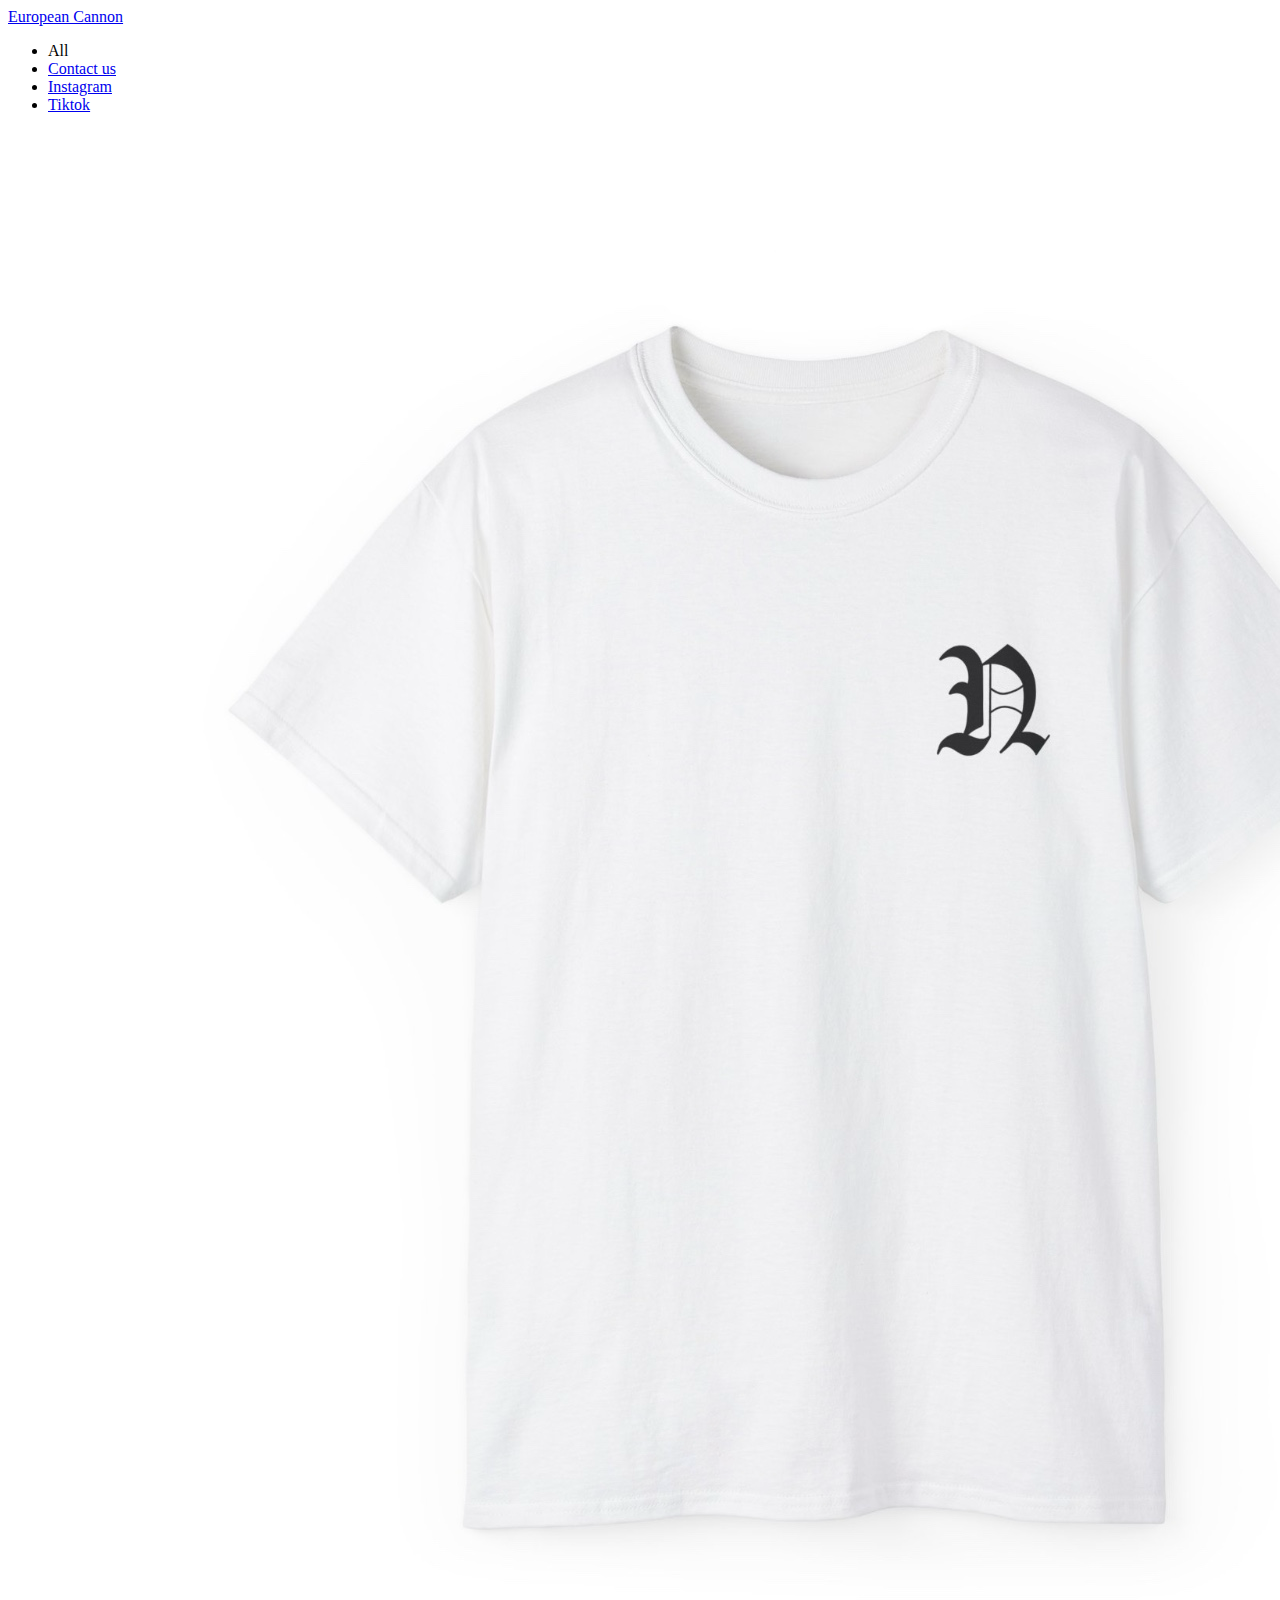
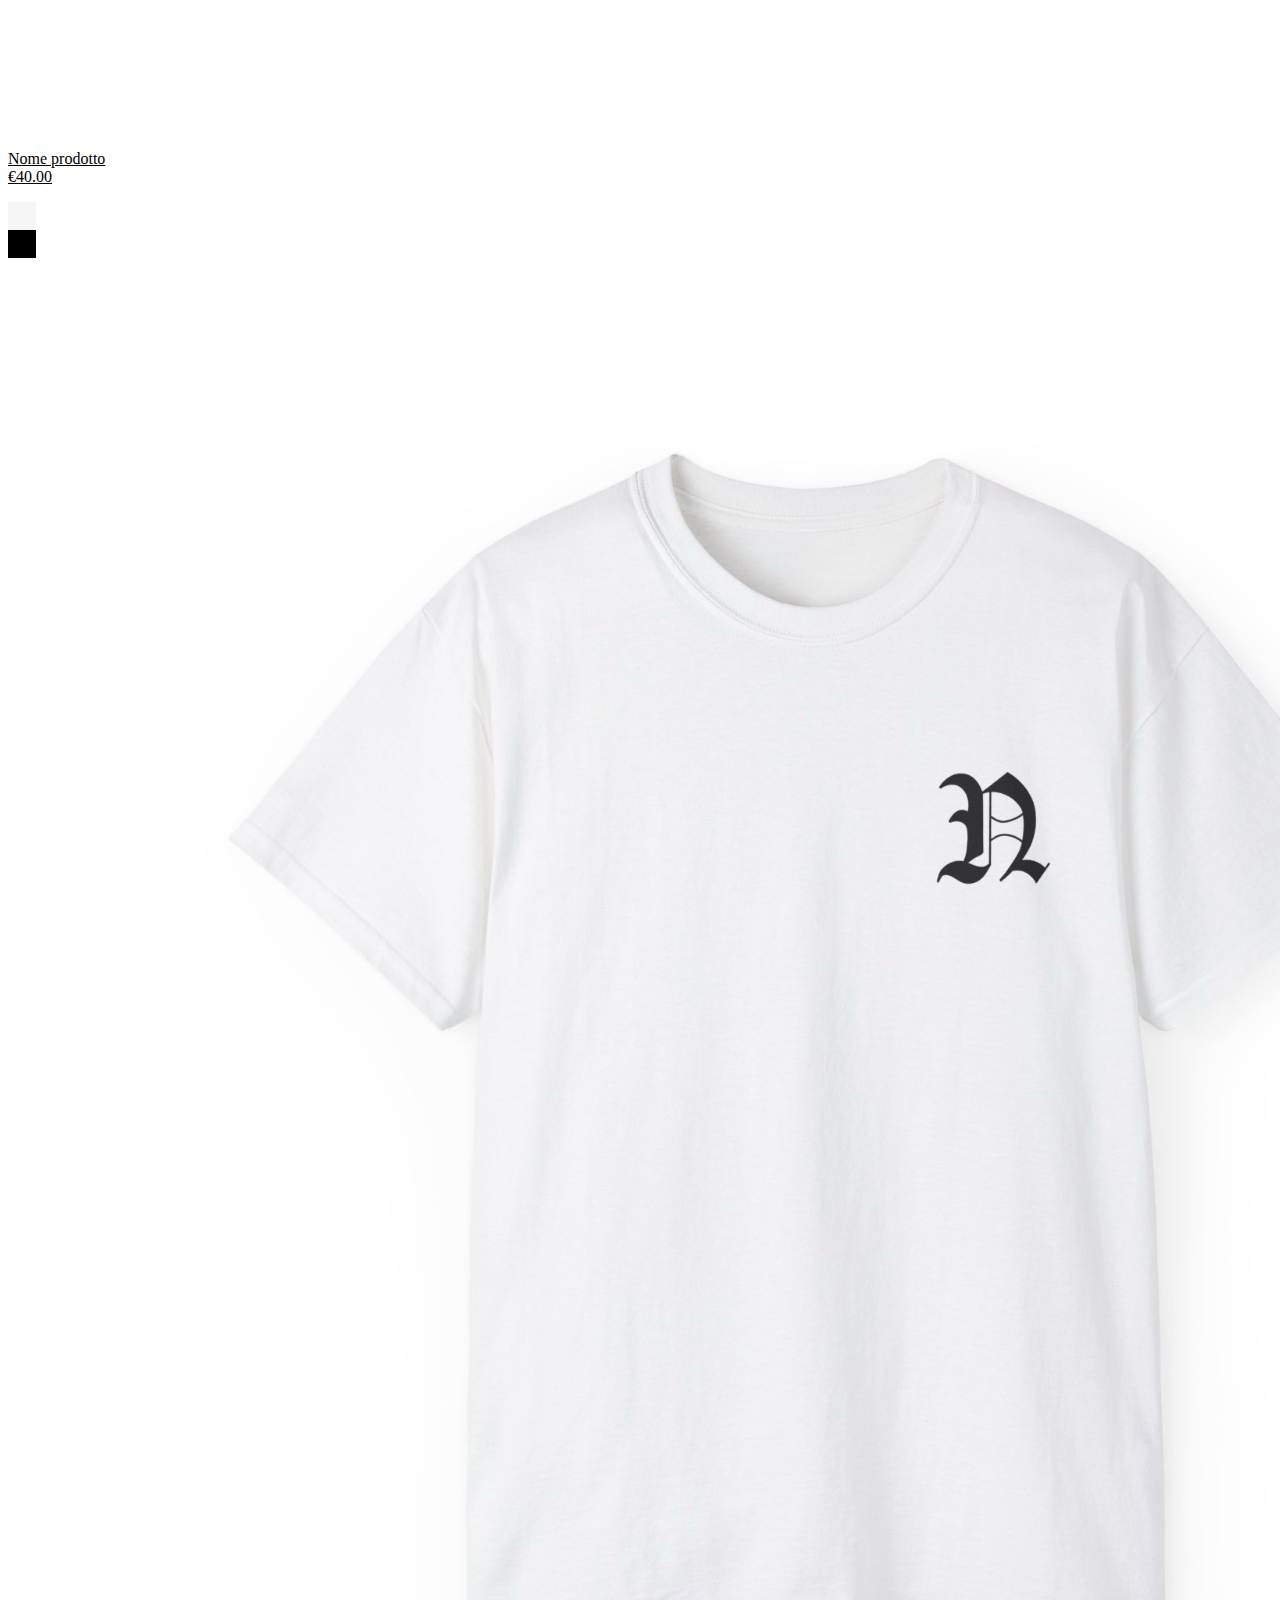
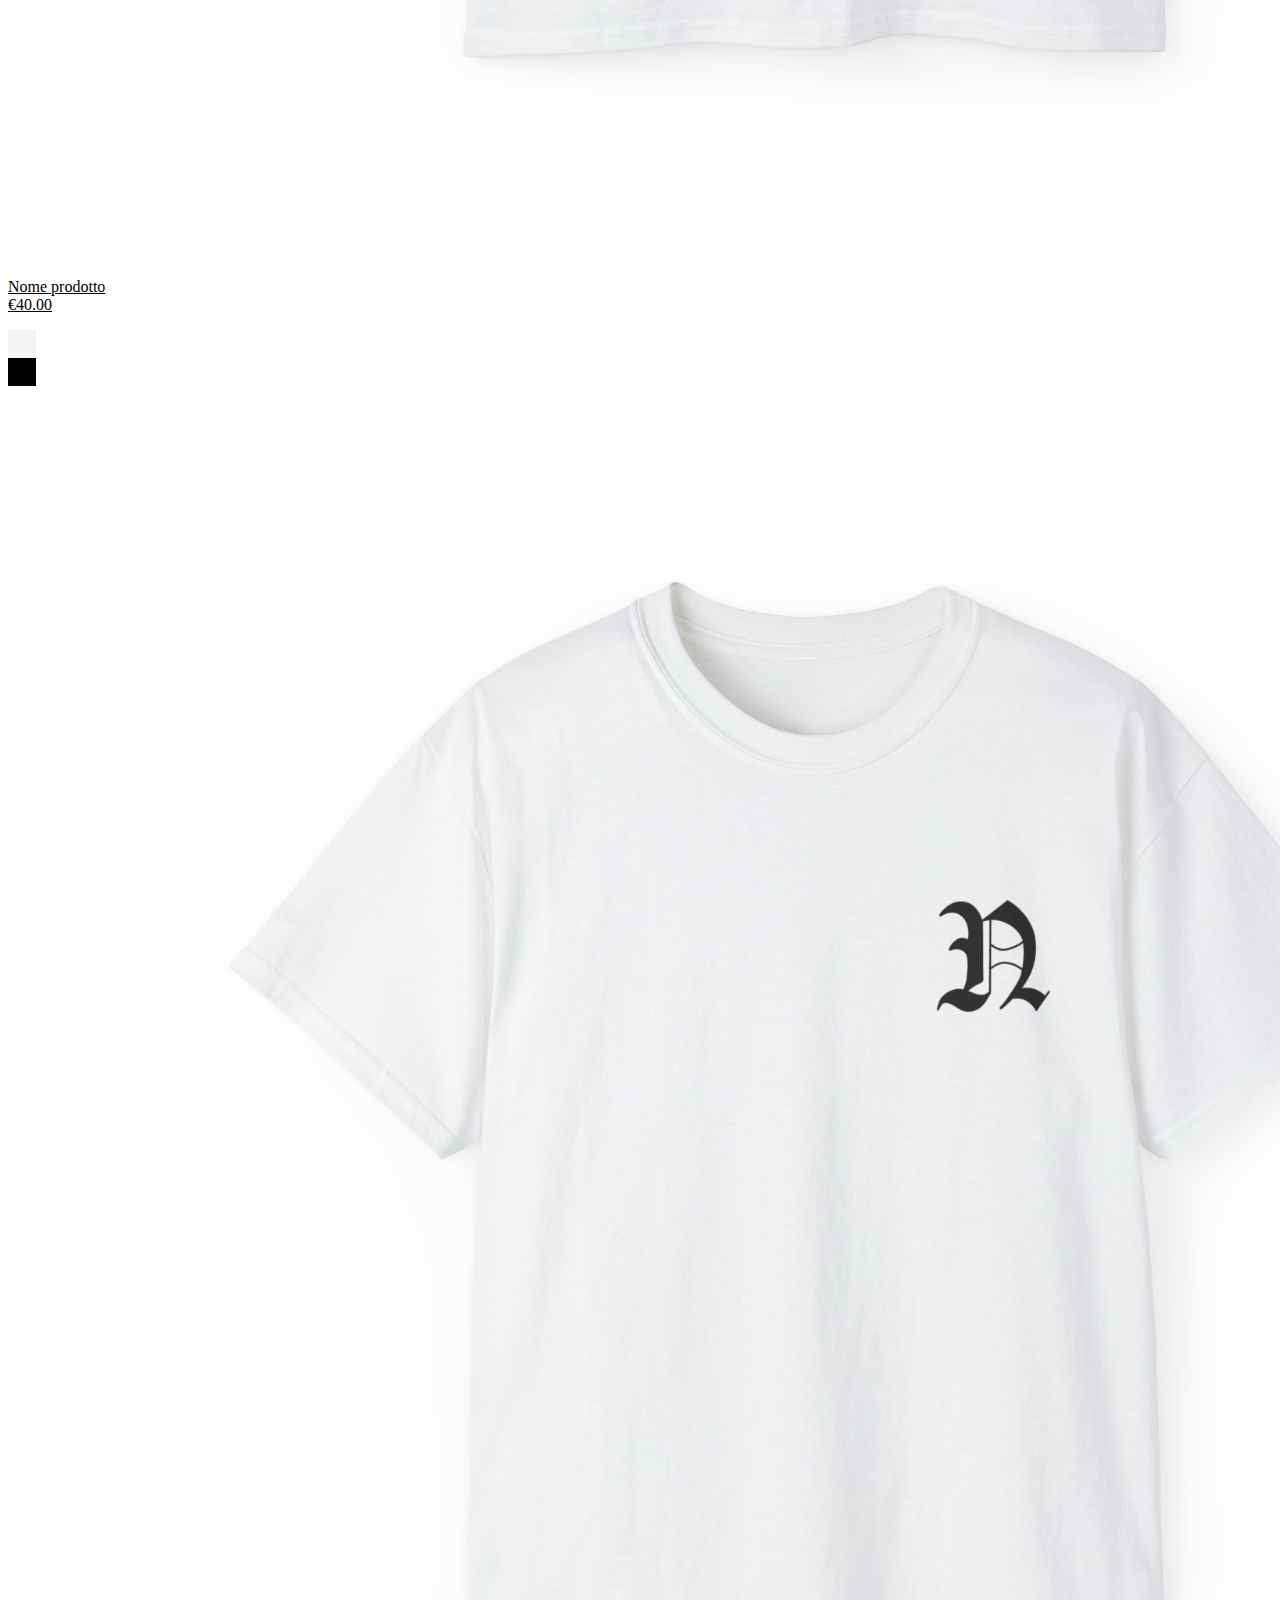
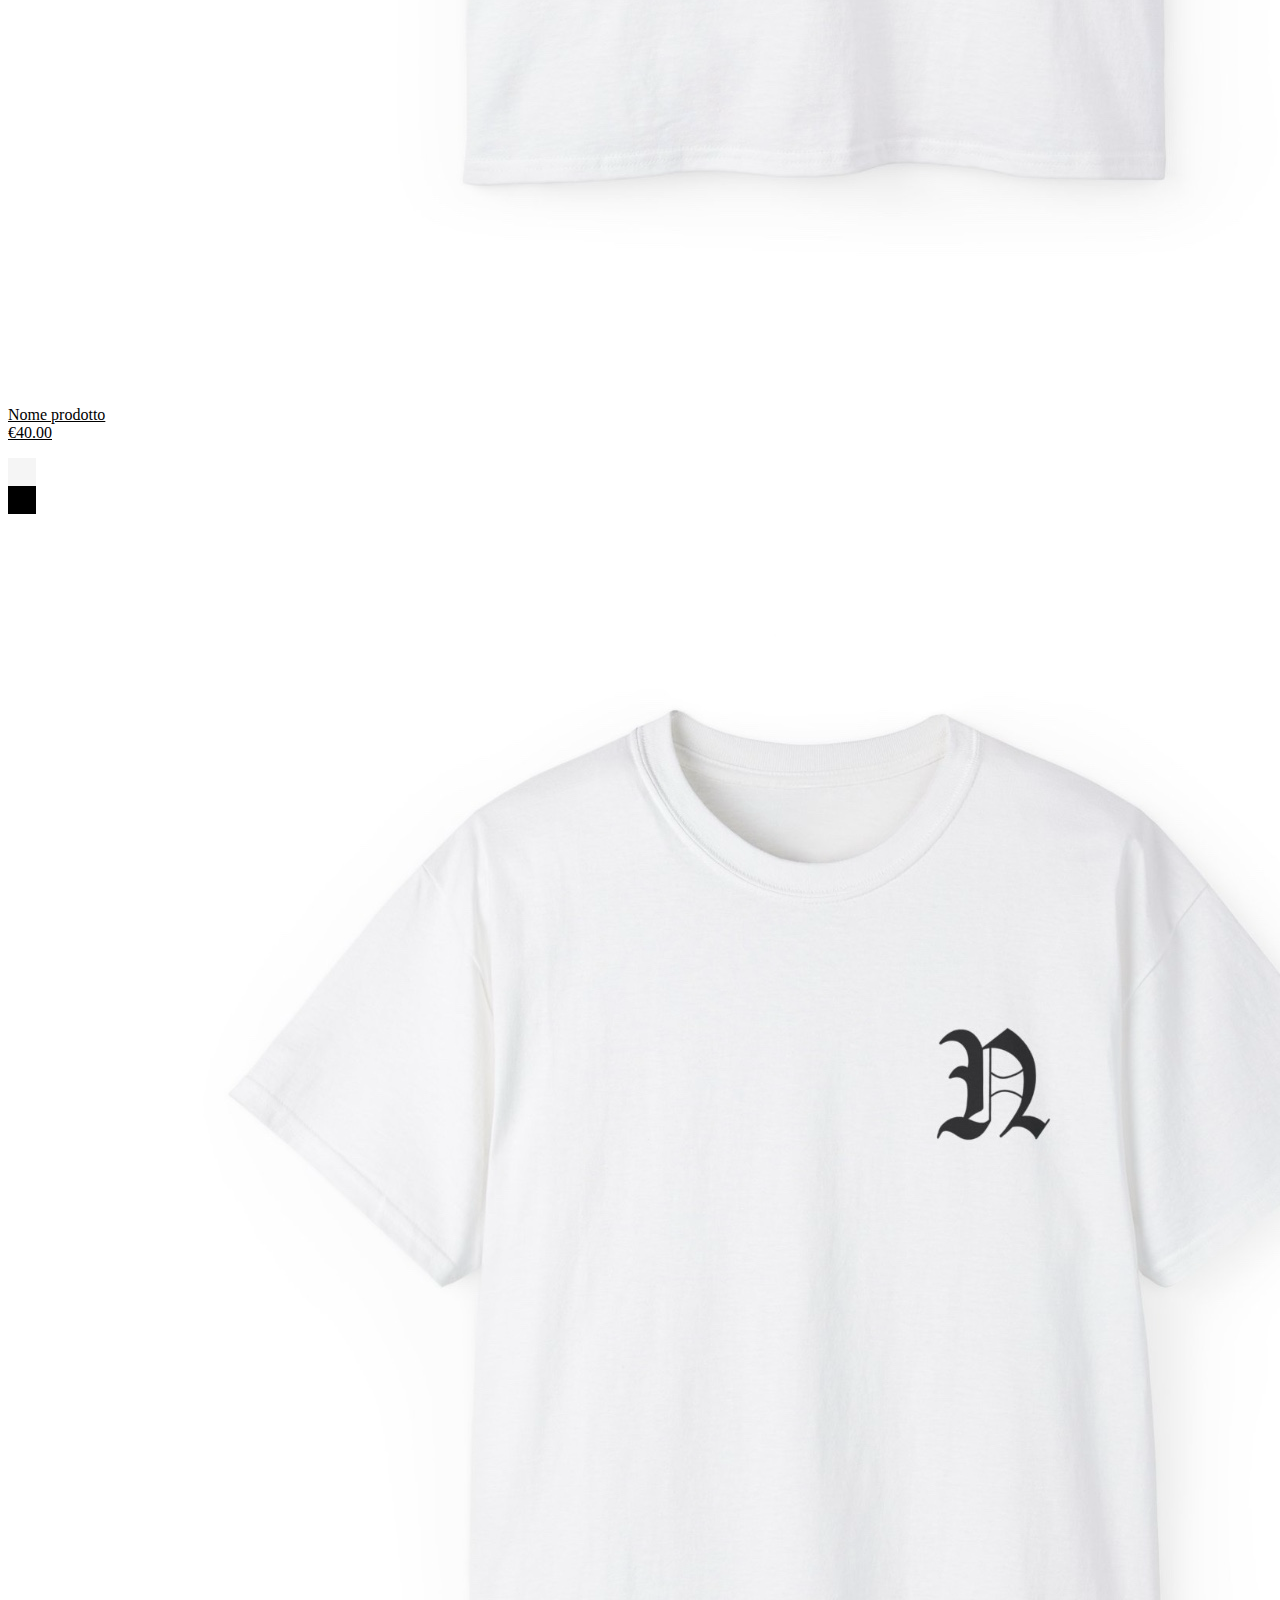
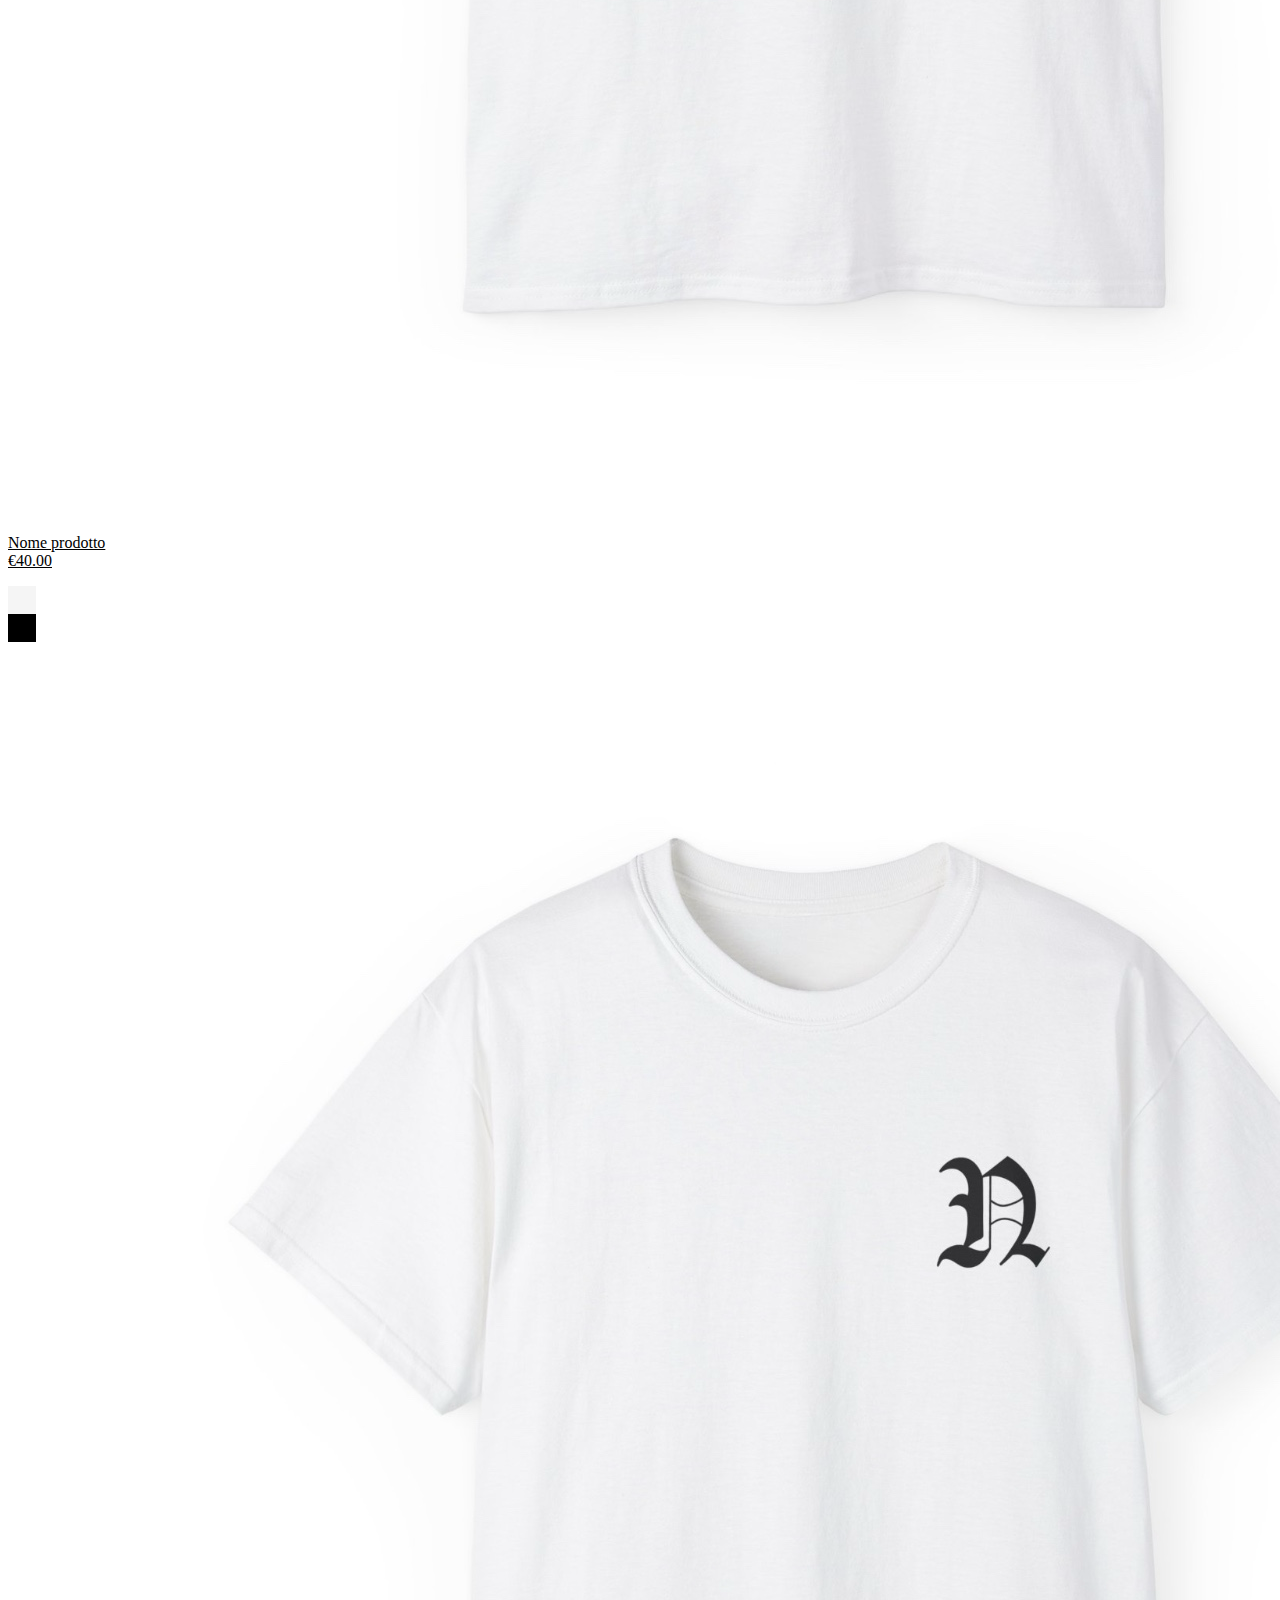
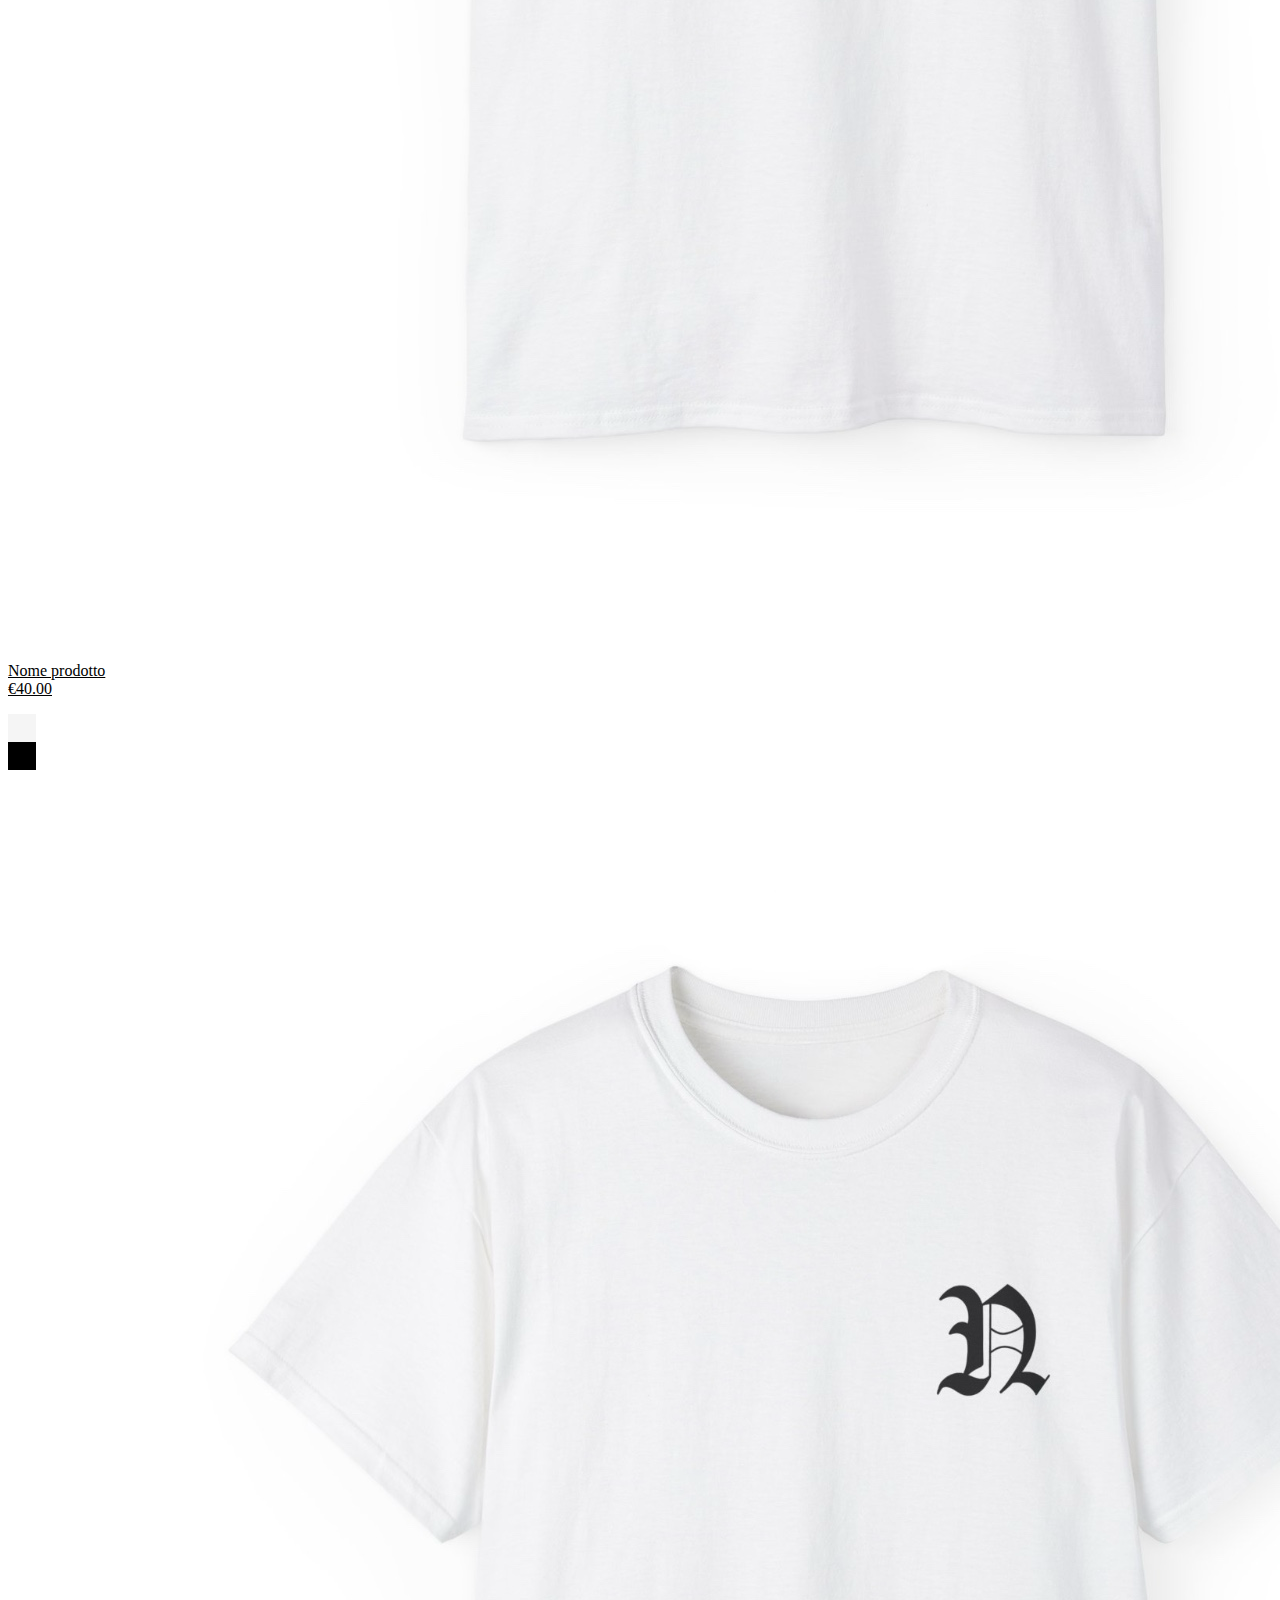
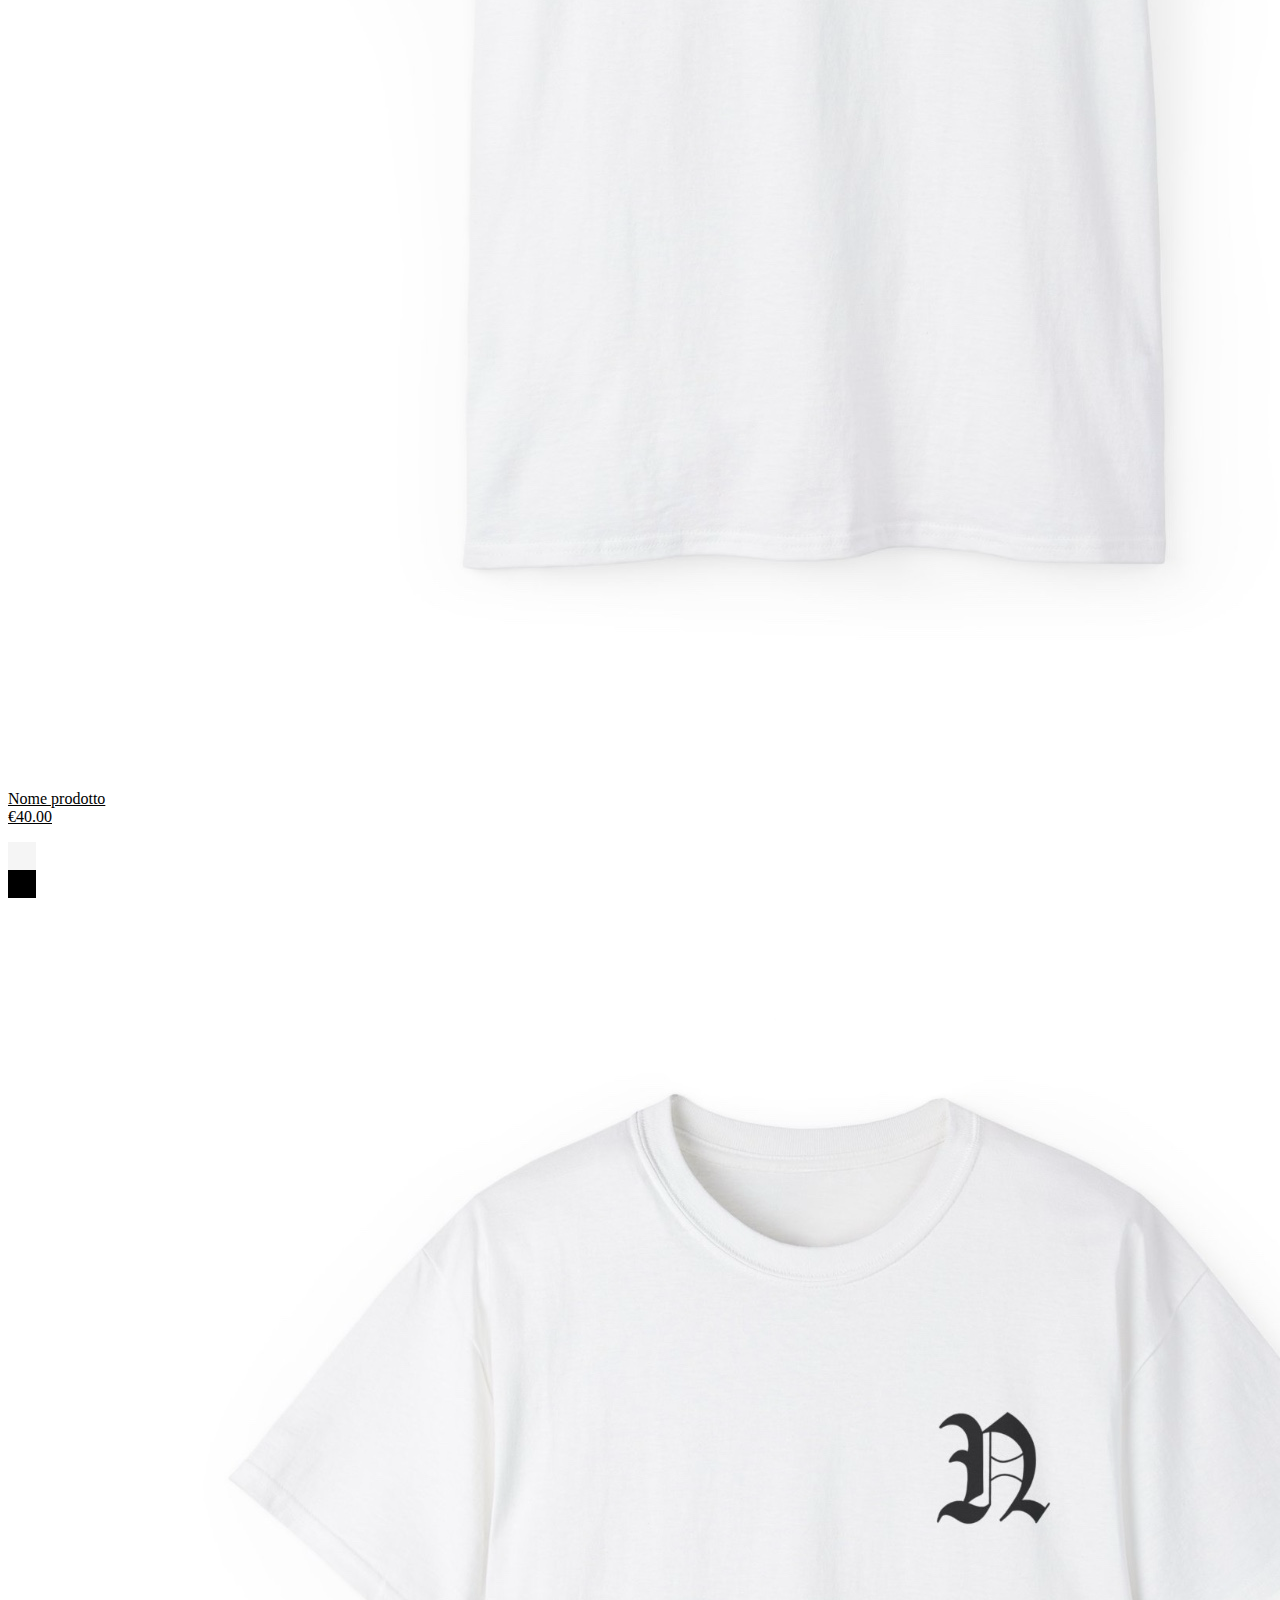
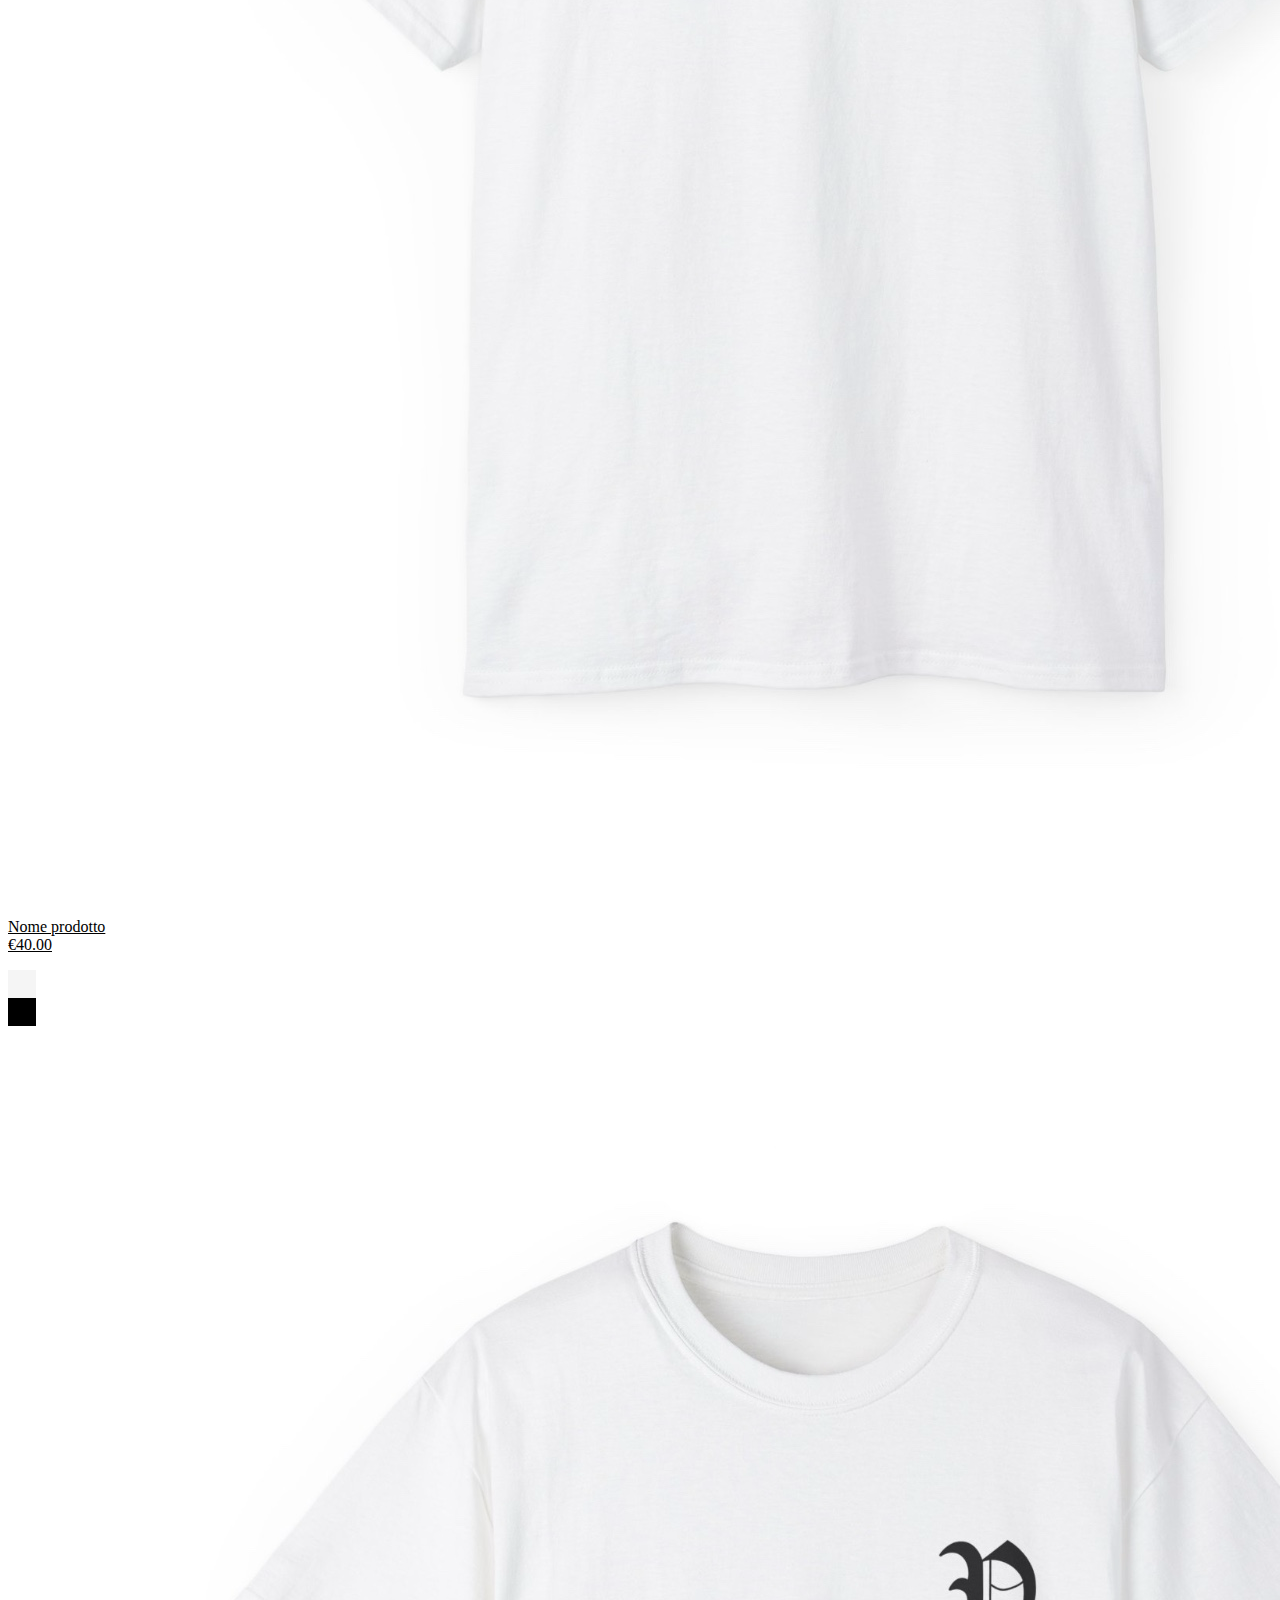
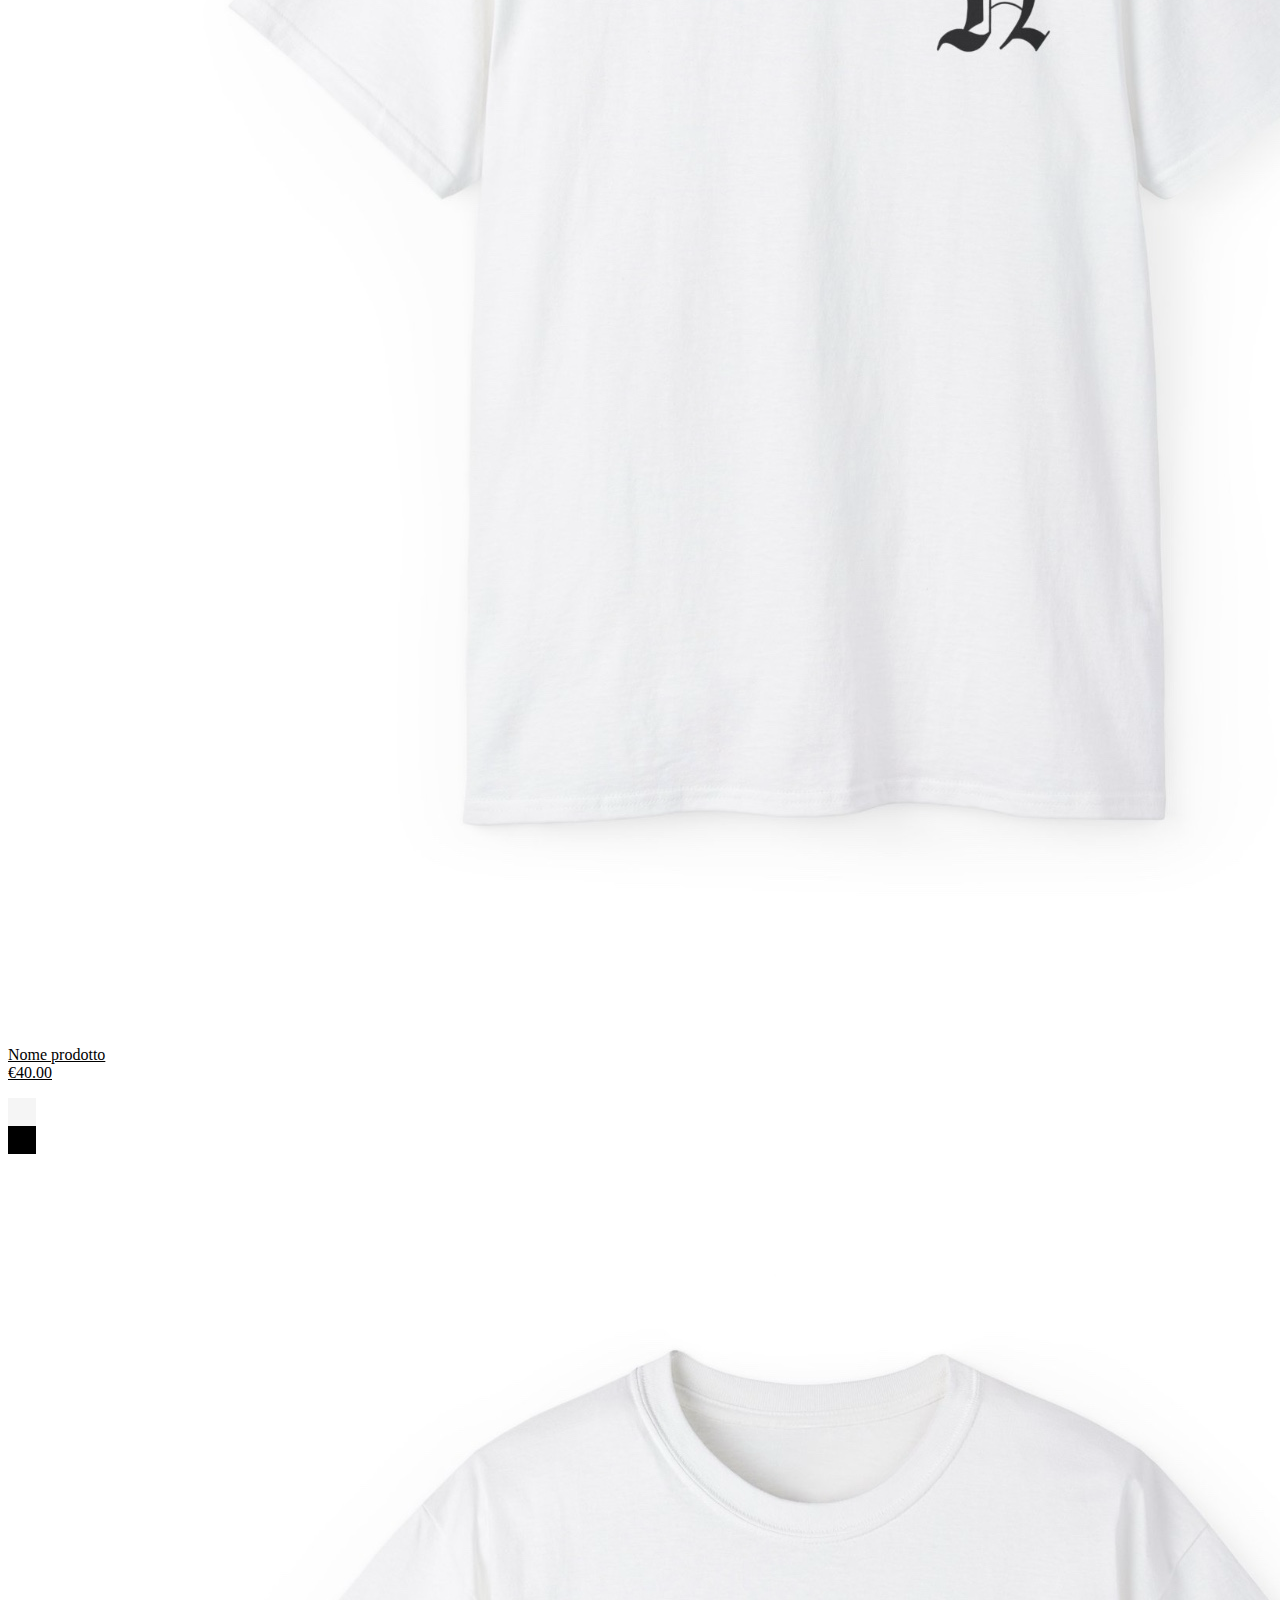
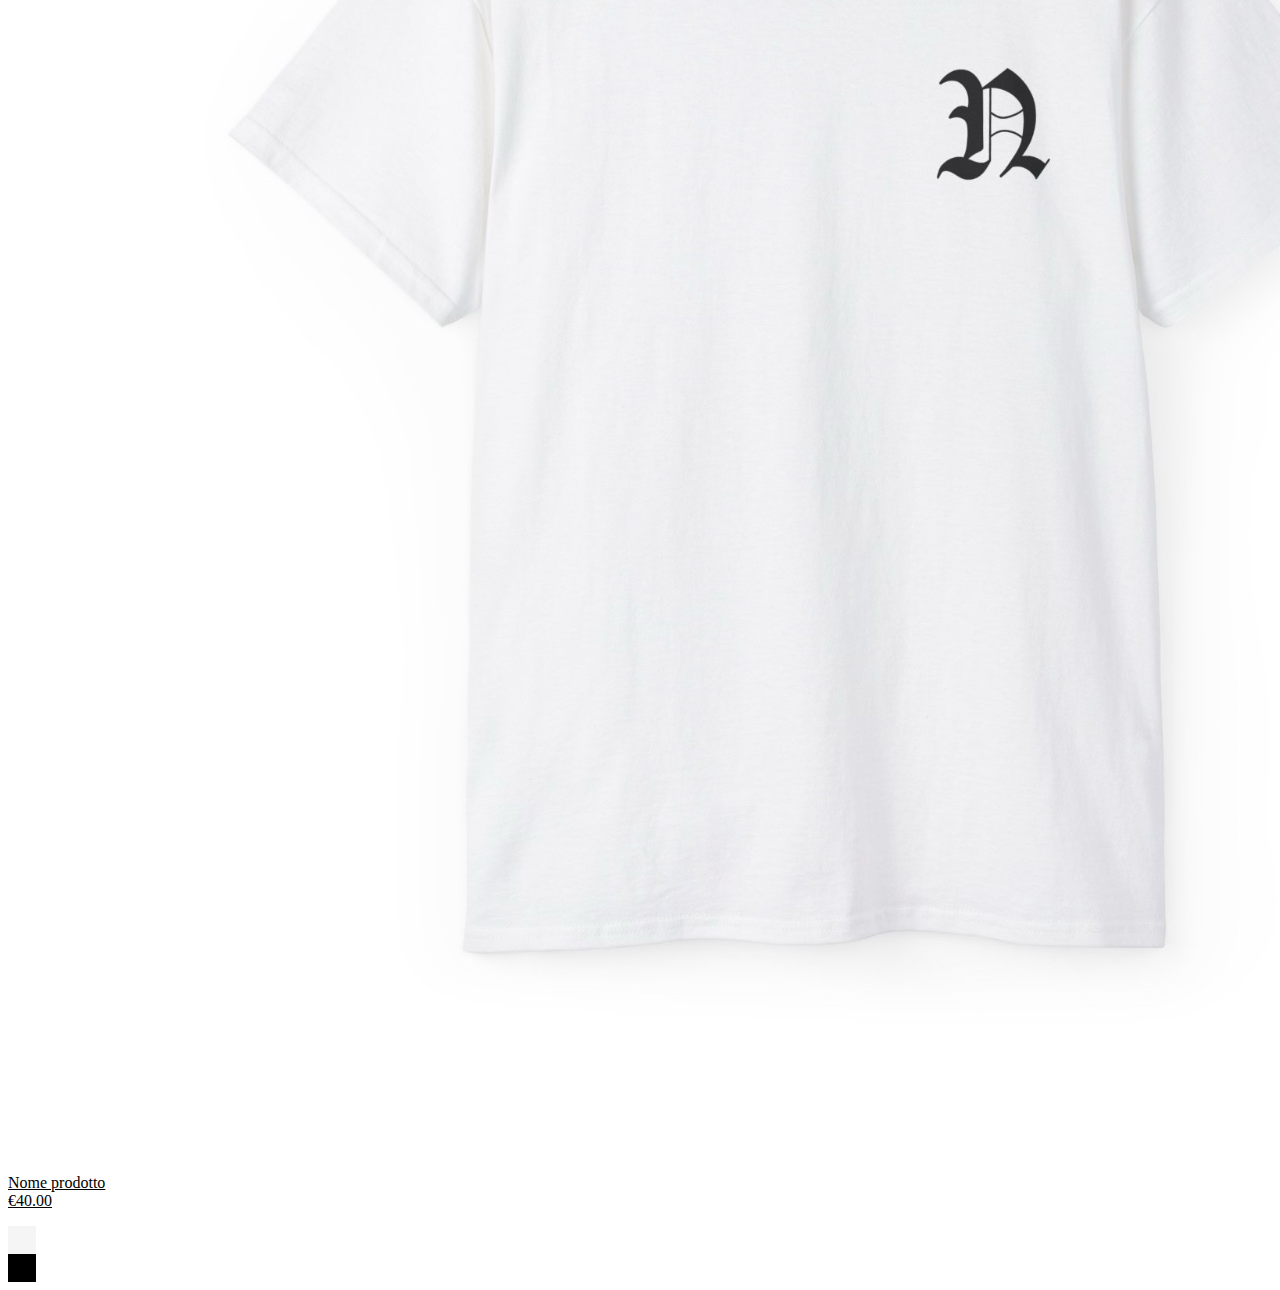
==== index.html @ b62259ff "demo" ====
<!DOCTYPE html>
<html lang="en">
<head>
    <meta charset="UTF-8">
    <meta name="viewport" content="width=device-width, initial-scale=1">
    <title>European Cannon</title>
    <link href="https://cdn.jsdelivr.net/npm/bootstrap@5.3.2/dist/css/bootstrap.min.css" rel="stylesheet"
          integrity="sha384-T3c6CoIi6uLrA9TneNEoa7RxnatzjcDSCmG1MXxSR1GAsXEV/Dwwykc2MPK8M2HN" crossorigin="anonymous">
    <link rel="icon" href="logo.jpg" type="text/xml">
    <style>
        .product {
            width: 352px;
            height: 477px;
        }

        .c-white {
            width: 28px;
            height: 28px;
            background-color: whitesmoke;
        }

        .c-black {
            width: 28px;
            height: 28px;
            background-color: black;
        }
    </style>
</head>
<body class="gradient-background">
<section id="header" class="mt-2">
    <header class="container d-flex flex-wrap justify-content-center py-3 mb-4 border-bottom">
        <a href="./index.html" class="d-flex align-items-center mb-3 mb-md-0 me-md-auto link-body-emphasis text-decoration-none">
            <span class="fs-4">European Cannon</span>
        </a>
        <ul class="nav nav-underline">
            <li class="nav-item">
                <a class="nav-link" aria-current="page">All</a>
            </li>
            <li class="nav-item">
                <a class="nav-link" href="mailto:eur.cannon.store@gmail.com">Contact us</a>
            </li>
            <li class="nav-item">
                <a class="nav-link" href="https://www.instagram.com/european_cannon_/">Instagram</a>
            </li>
            <li class="nav-item">
                <a class="nav-link" href="https://www.tiktok.com/@european.cannon?_t=8kl8F8jNY37&_r=1">Tiktok</a>
            </li>
        </ul>
    </header>

    <section id="shop" class="container">
        <!-- each img 352 x 527 -->
        <div class="row row-cols-1 row-cols-md-3 g-4">
            <div class="col">
                <a class="product text-decoration-none" style="color: black" href="https://www.instagram.com">
                    <div class="container">
                        <img class="bd-placeholder-img bd-placeholder-img-lg featurette-image img-fluid mx-auto" src="img.png" alt="Image Not Available">
                        <p class="lead">Nome prodotto<br>€40.00</p>
                        <div class="row container">
                            <div class="c-white me-1"></div>
                            <div class="c-black"></div>
                        </div>
                    </div>
                </a>
            </div>
            <div class="col">
                <a class="product text-decoration-none" style="color: black" href="https://www.instagram.com">
                    <div class="container">
                        <img class="bd-placeholder-img bd-placeholder-img-lg featurette-image img-fluid mx-auto" src="img.png" alt="Image Not Available">
                        <p class="lead">Nome prodotto<br>€40.00</p>
                        <div class="row container">
                            <div class="c-white me-1"></div>
                            <div class="c-black"></div>
                        </div>
                    </div>
                </a>
            </div>
            <div class="col">
                <a class="product text-decoration-none" style="color: black" href="https://www.instagram.com">
                    <div class="container">
                        <img class="bd-placeholder-img bd-placeholder-img-lg featurette-image img-fluid mx-auto" src="img.png" alt="Image Not Available">
                        <p class="lead">Nome prodotto<br>€40.00</p>
                        <div class="row container">
                            <div class="c-white me-1"></div>
                            <div class="c-black"></div>
                        </div>
                    </div>
                </a>
            </div>
            <div class="col">
                <a class="product text-decoration-none" style="color: black" href="https://www.instagram.com">
                    <div class="container">
                        <img class="bd-placeholder-img bd-placeholder-img-lg featurette-image img-fluid mx-auto" src="img.png" alt="Image Not Available">
                        <p class="lead">Nome prodotto<br>€40.00</p>
                        <div class="row container">
                            <div class="c-white me-1"></div>
                            <div class="c-black"></div>
                        </div>
                    </div>
                </a>
            </div>
            <div class="col">
                <a class="product text-decoration-none" style="color: black" href="https://www.instagram.com">
                    <div class="container">
                        <img class="bd-placeholder-img bd-placeholder-img-lg featurette-image img-fluid mx-auto" src="img.png" alt="Image Not Available">
                        <p class="lead">Nome prodotto<br>€40.00</p>
                        <div class="row container">
                            <div class="c-white me-1"></div>
                            <div class="c-black"></div>
                        </div>
                    </div>
                </a>
            </div>
            <div class="col">
                <a class="product text-decoration-none" style="color: black" href="https://www.instagram.com">
                    <div class="container">
                        <img class="bd-placeholder-img bd-placeholder-img-lg featurette-image img-fluid mx-auto" src="img.png" alt="Image Not Available">
                        <p class="lead">Nome prodotto<br>€40.00</p>
                        <div class="row container">
                            <div class="c-white me-1"></div>
                            <div class="c-black"></div>
                        </div>
                    </div>
                </a>
            </div>
            <div class="col">
                <a class="product text-decoration-none" style="color: black" href="https://www.instagram.com">
                    <div class="container">
                        <img class="bd-placeholder-img bd-placeholder-img-lg featurette-image img-fluid mx-auto" src="img.png" alt="Image Not Available">
                        <p class="lead">Nome prodotto<br>€40.00</p>
                        <div class="row container">
                            <div class="c-white me-1"></div>
                            <div class="c-black"></div>
                        </div>
                    </div>
                </a>
            </div>
            <div class="col">
                <a class="product text-decoration-none" style="color: black" href="https://www.instagram.com">
                    <div class="container">
                        <img class="bd-placeholder-img bd-placeholder-img-lg featurette-image img-fluid mx-auto" src="img.png" alt="Image Not Available">
                        <p class="lead">Nome prodotto<br>€40.00</p>
                        <div class="row container">
                            <div class="c-white me-1"></div>
                            <div class="c-black"></div>
                        </div>
                    </div>
                </a>
            </div>
            <div class="col">
                <a class="product text-decoration-none" style="color: black" href="https://www.instagram.com">
                    <div class="container">
                        <img class="bd-placeholder-img bd-placeholder-img-lg featurette-image img-fluid mx-auto" src="img.png" alt="Image Not Available">
                        <p class="lead">Nome prodotto<br>€40.00</p>
                        <div class="row container">
                            <div class="c-white me-1"></div>
                            <div class="c-black"></div>
                        </div>
                    </div>
                </a>
            </div>
        </div>
    </section>
</section>
<script src="https://cdn.jsdelivr.net/npm/bootstrap@5.3.2/dist/js/bootstrap.bundle.min.js"
        integrity="sha384-C6RzsynM9kWDrMNeT87bh95OGNyZPhcTNXj1NW7RuBCsyN/o0jlpcV8Qyq46cDfL"
        crossorigin="anonymous"></script>
</body>
</html>
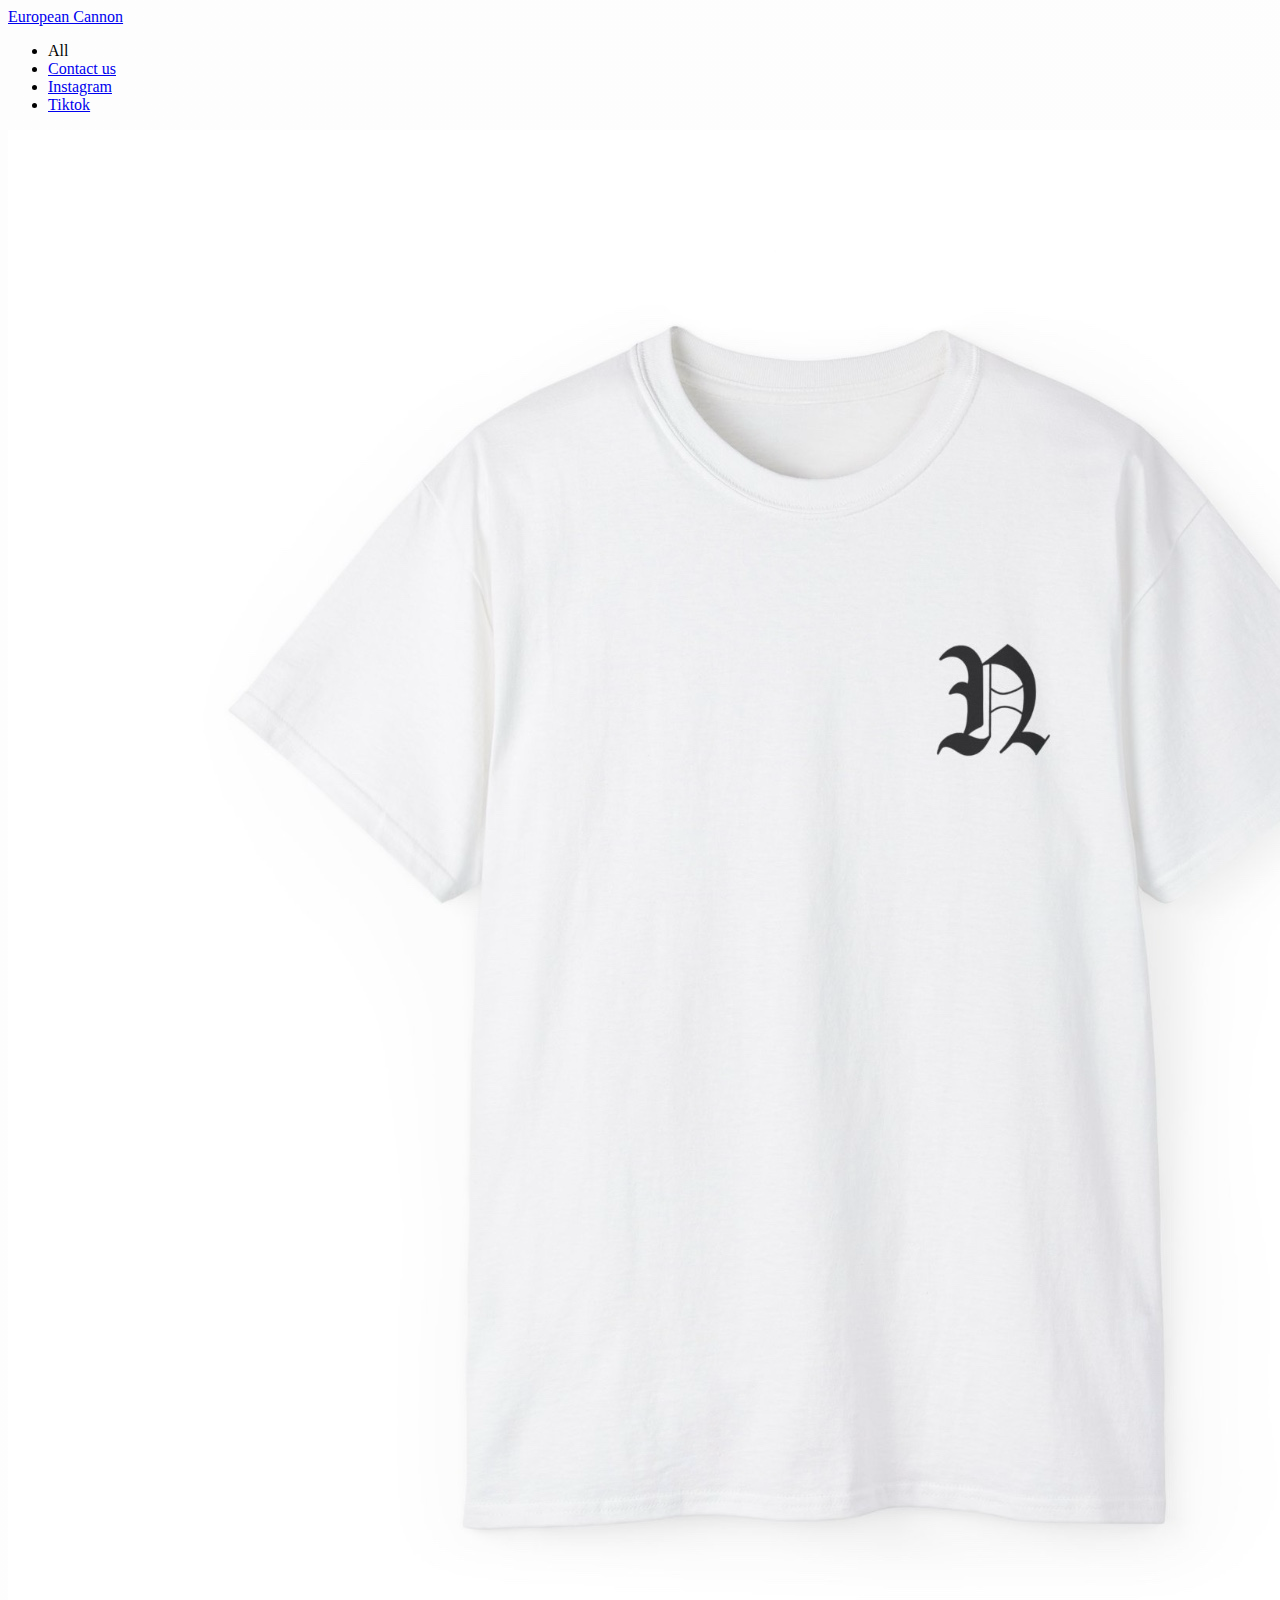
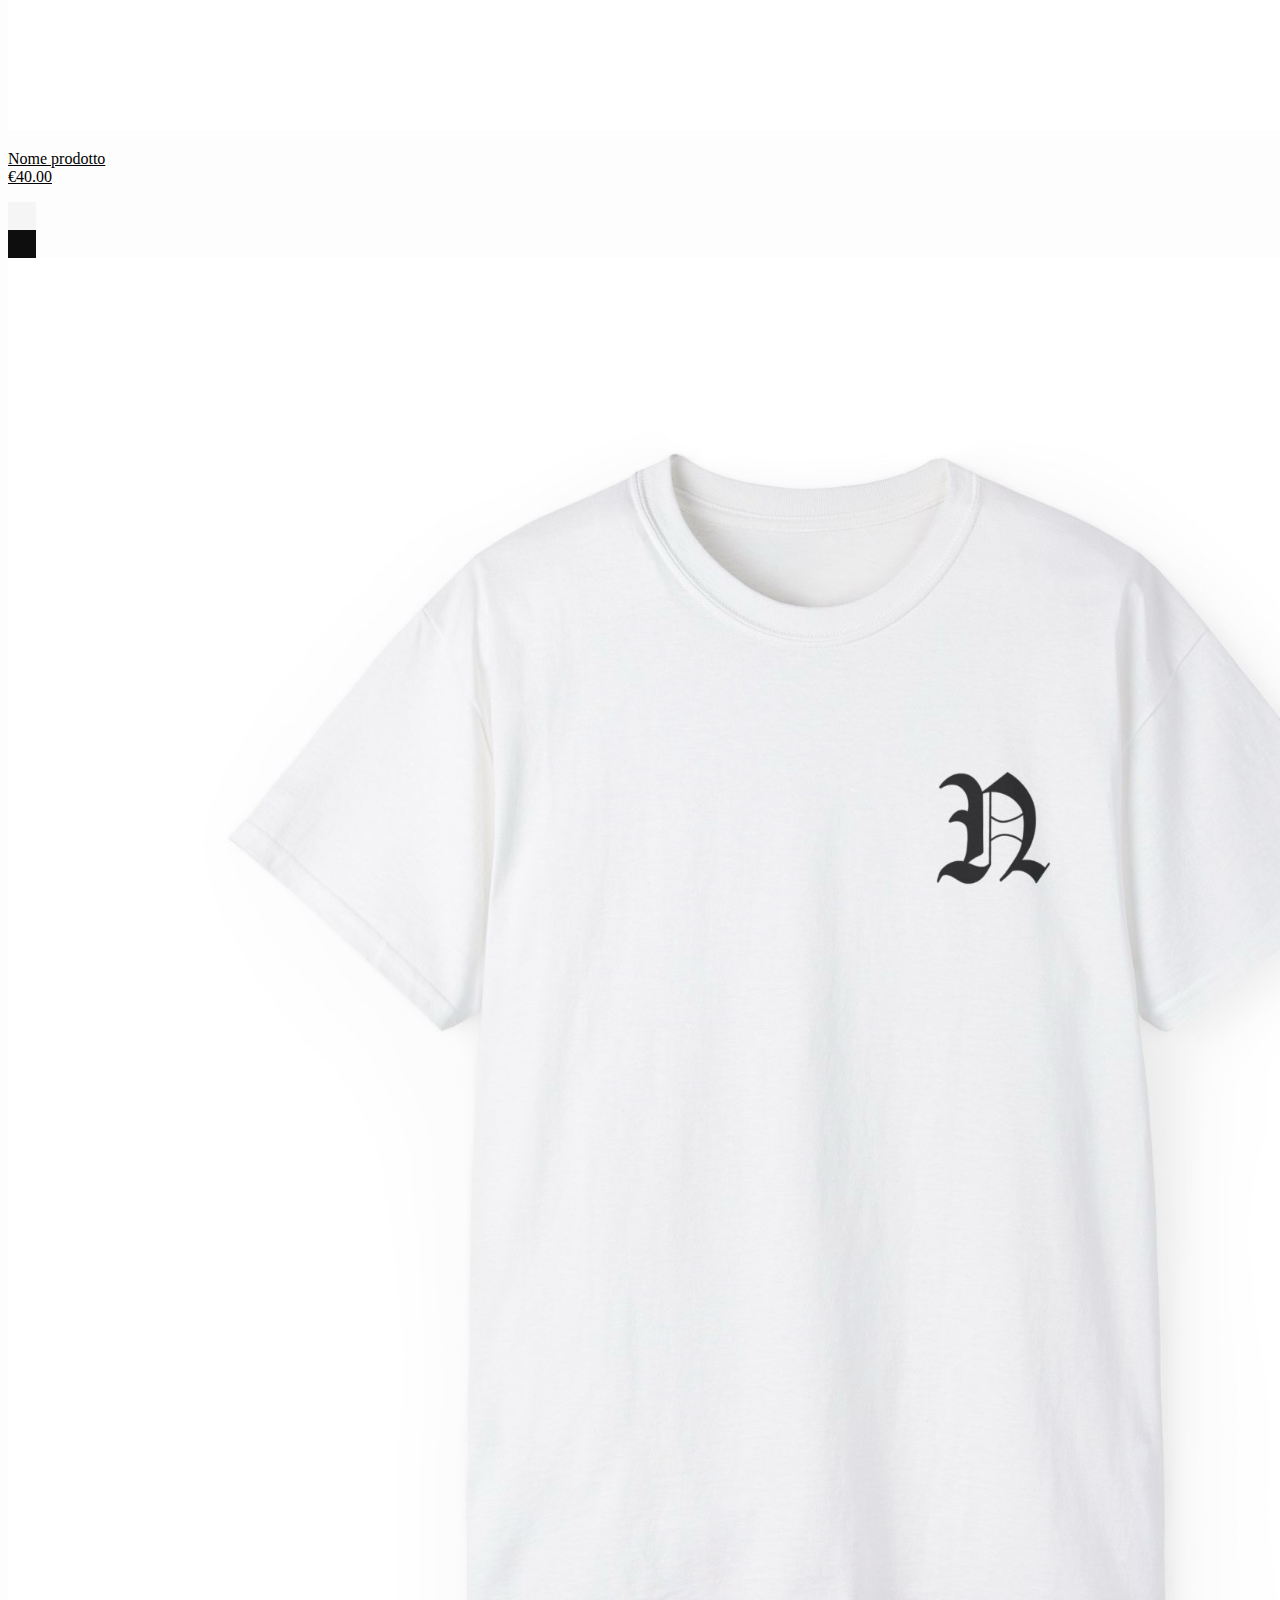
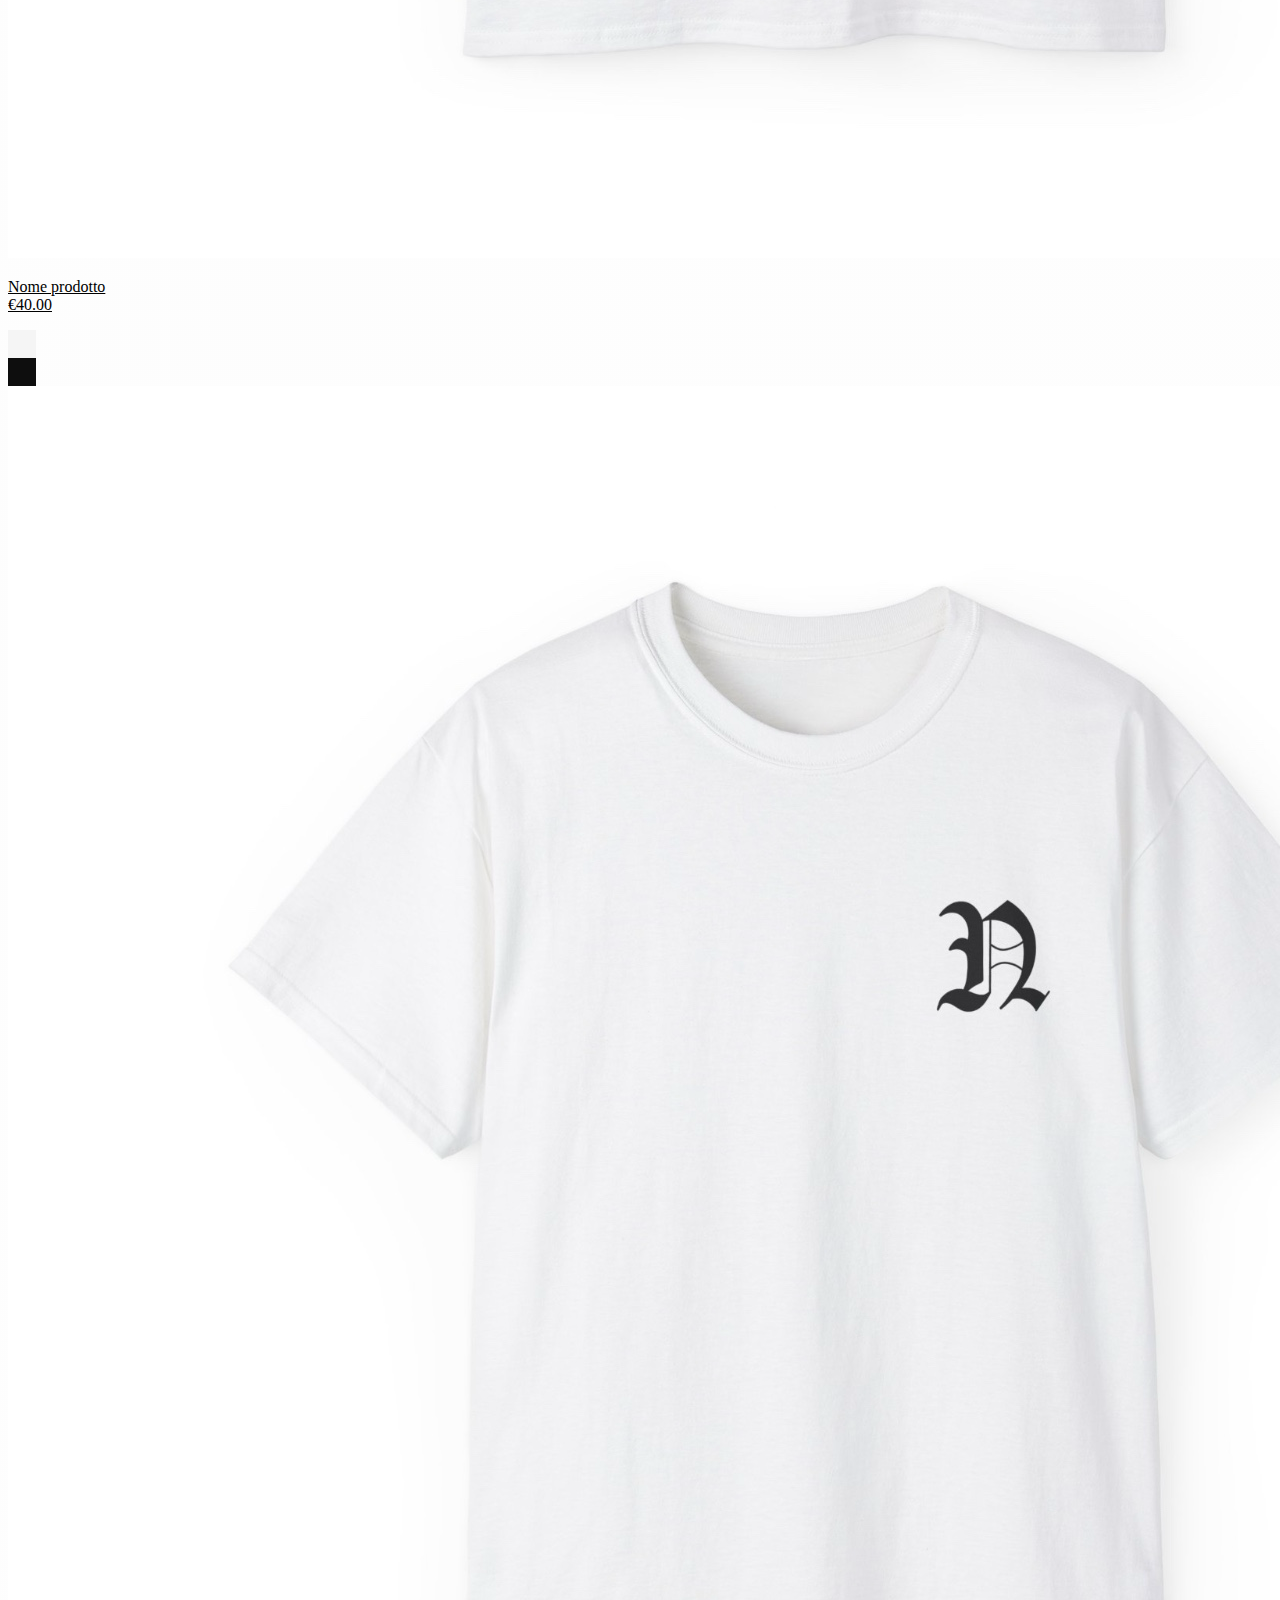
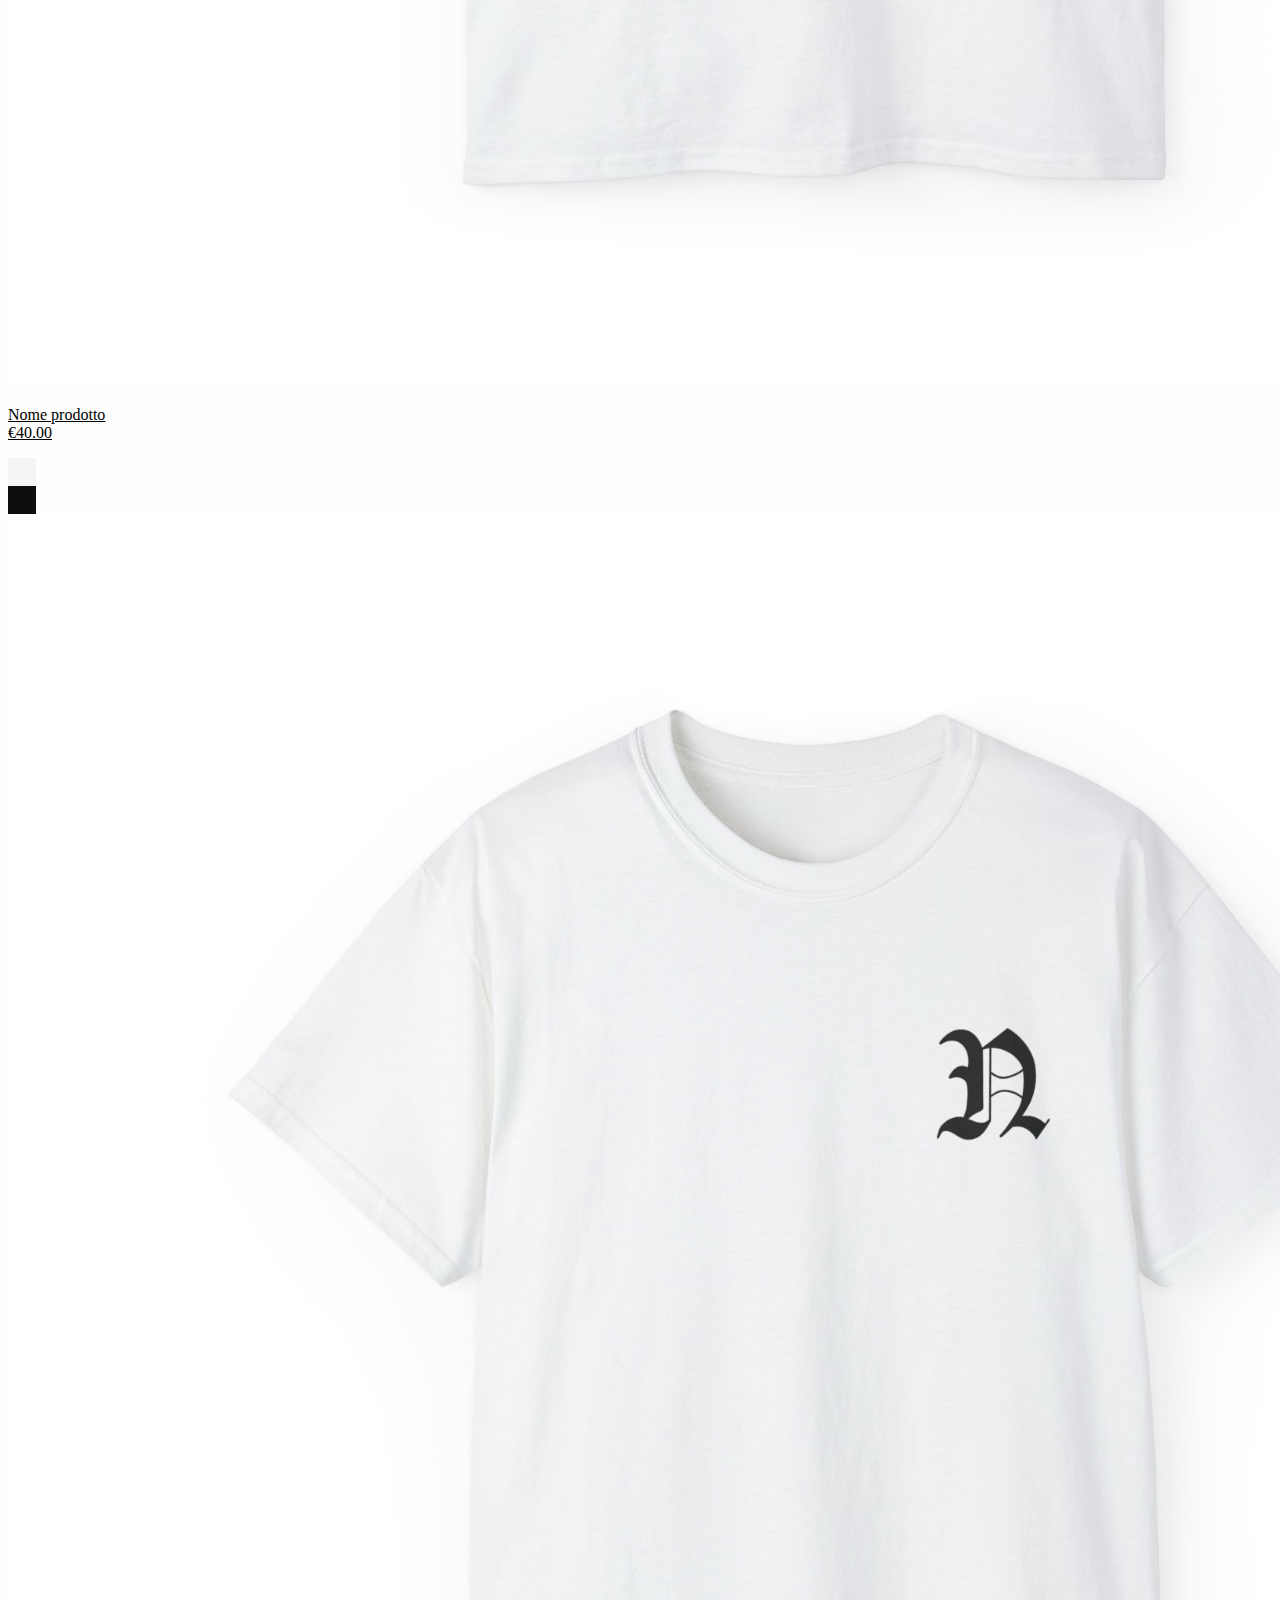
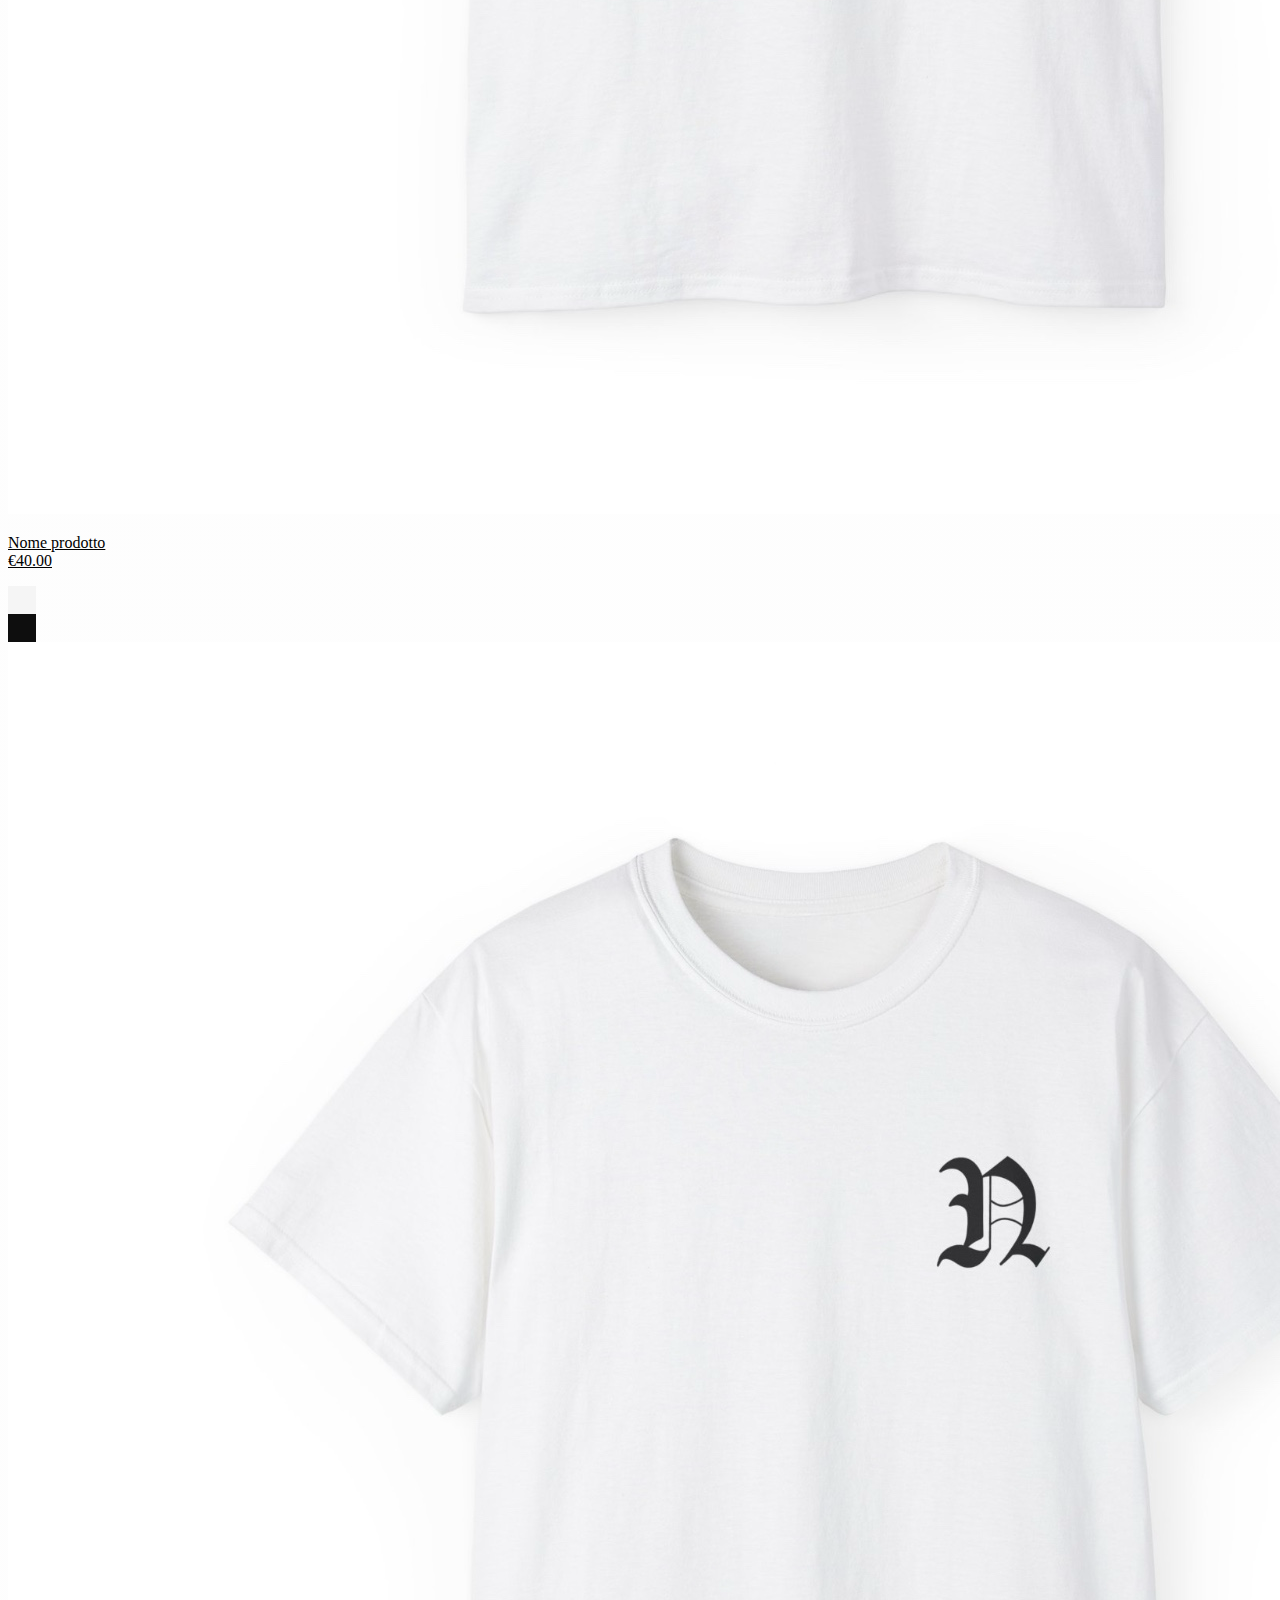
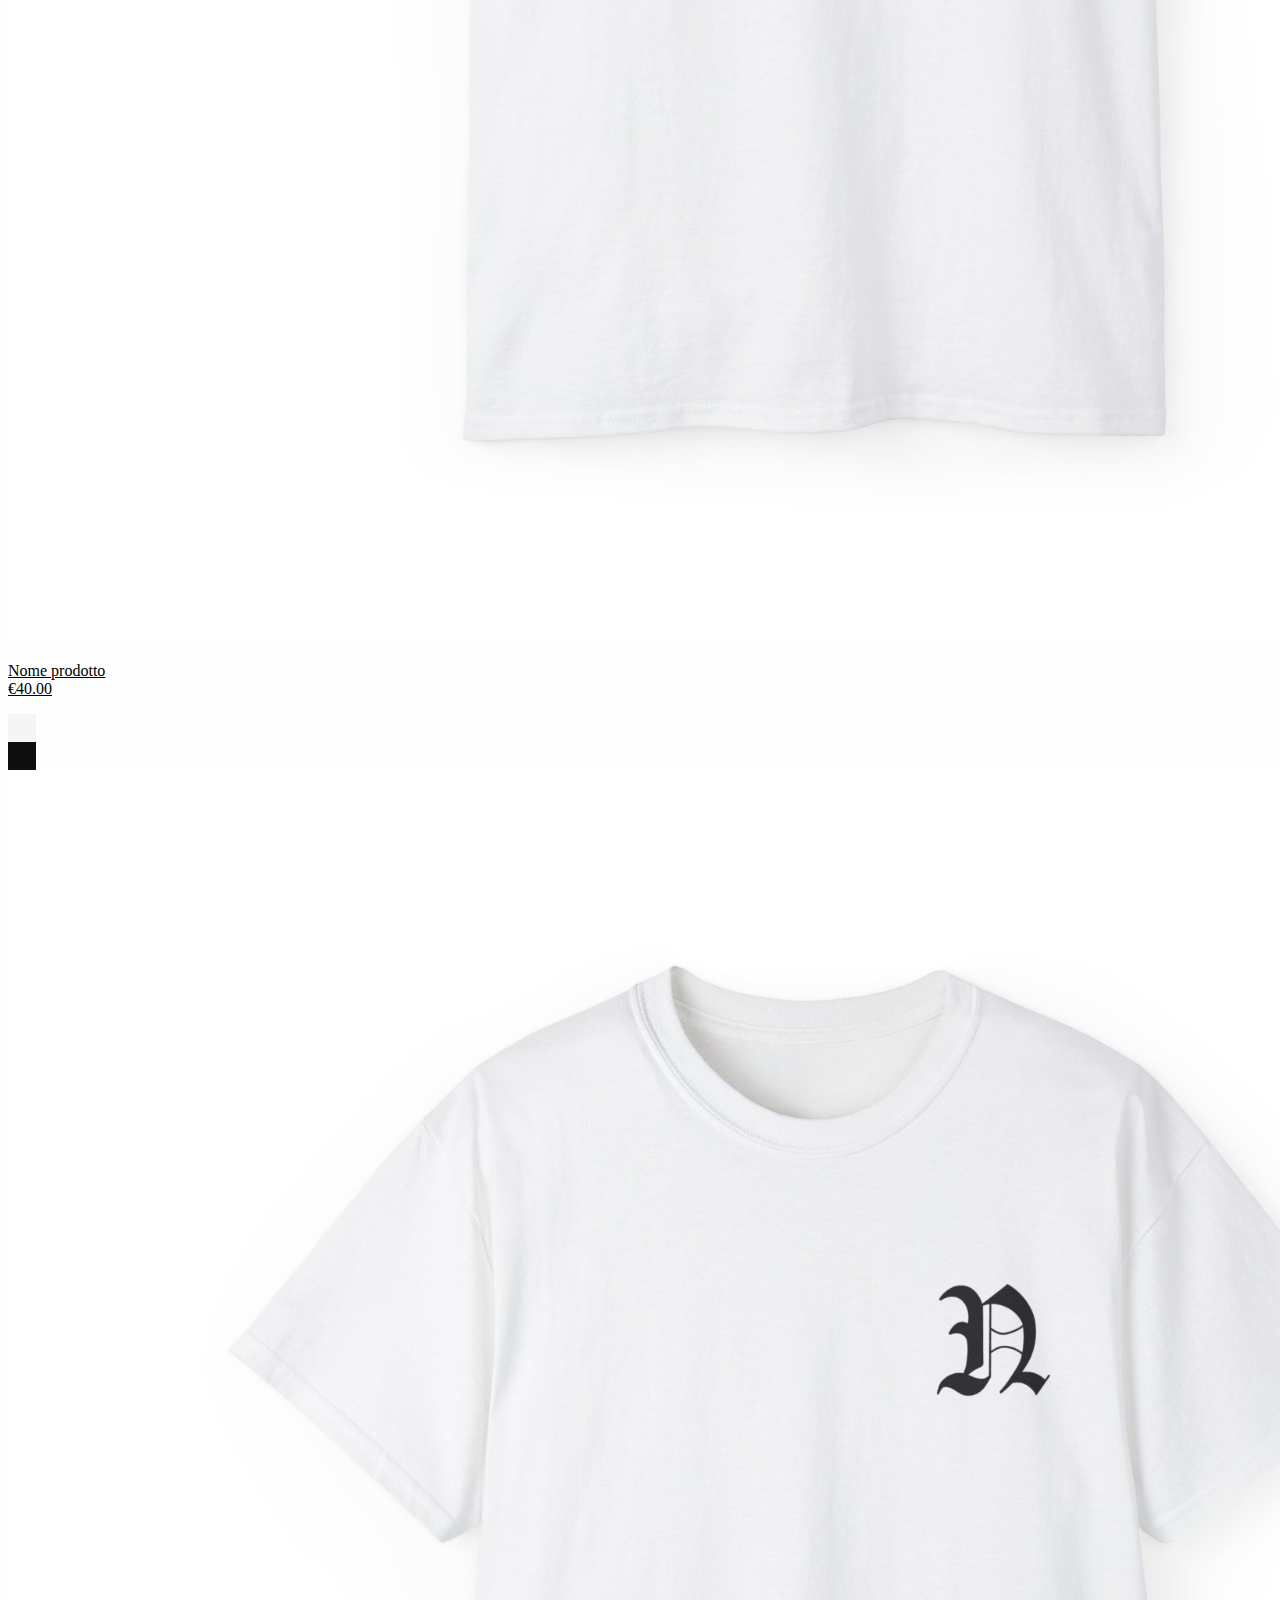
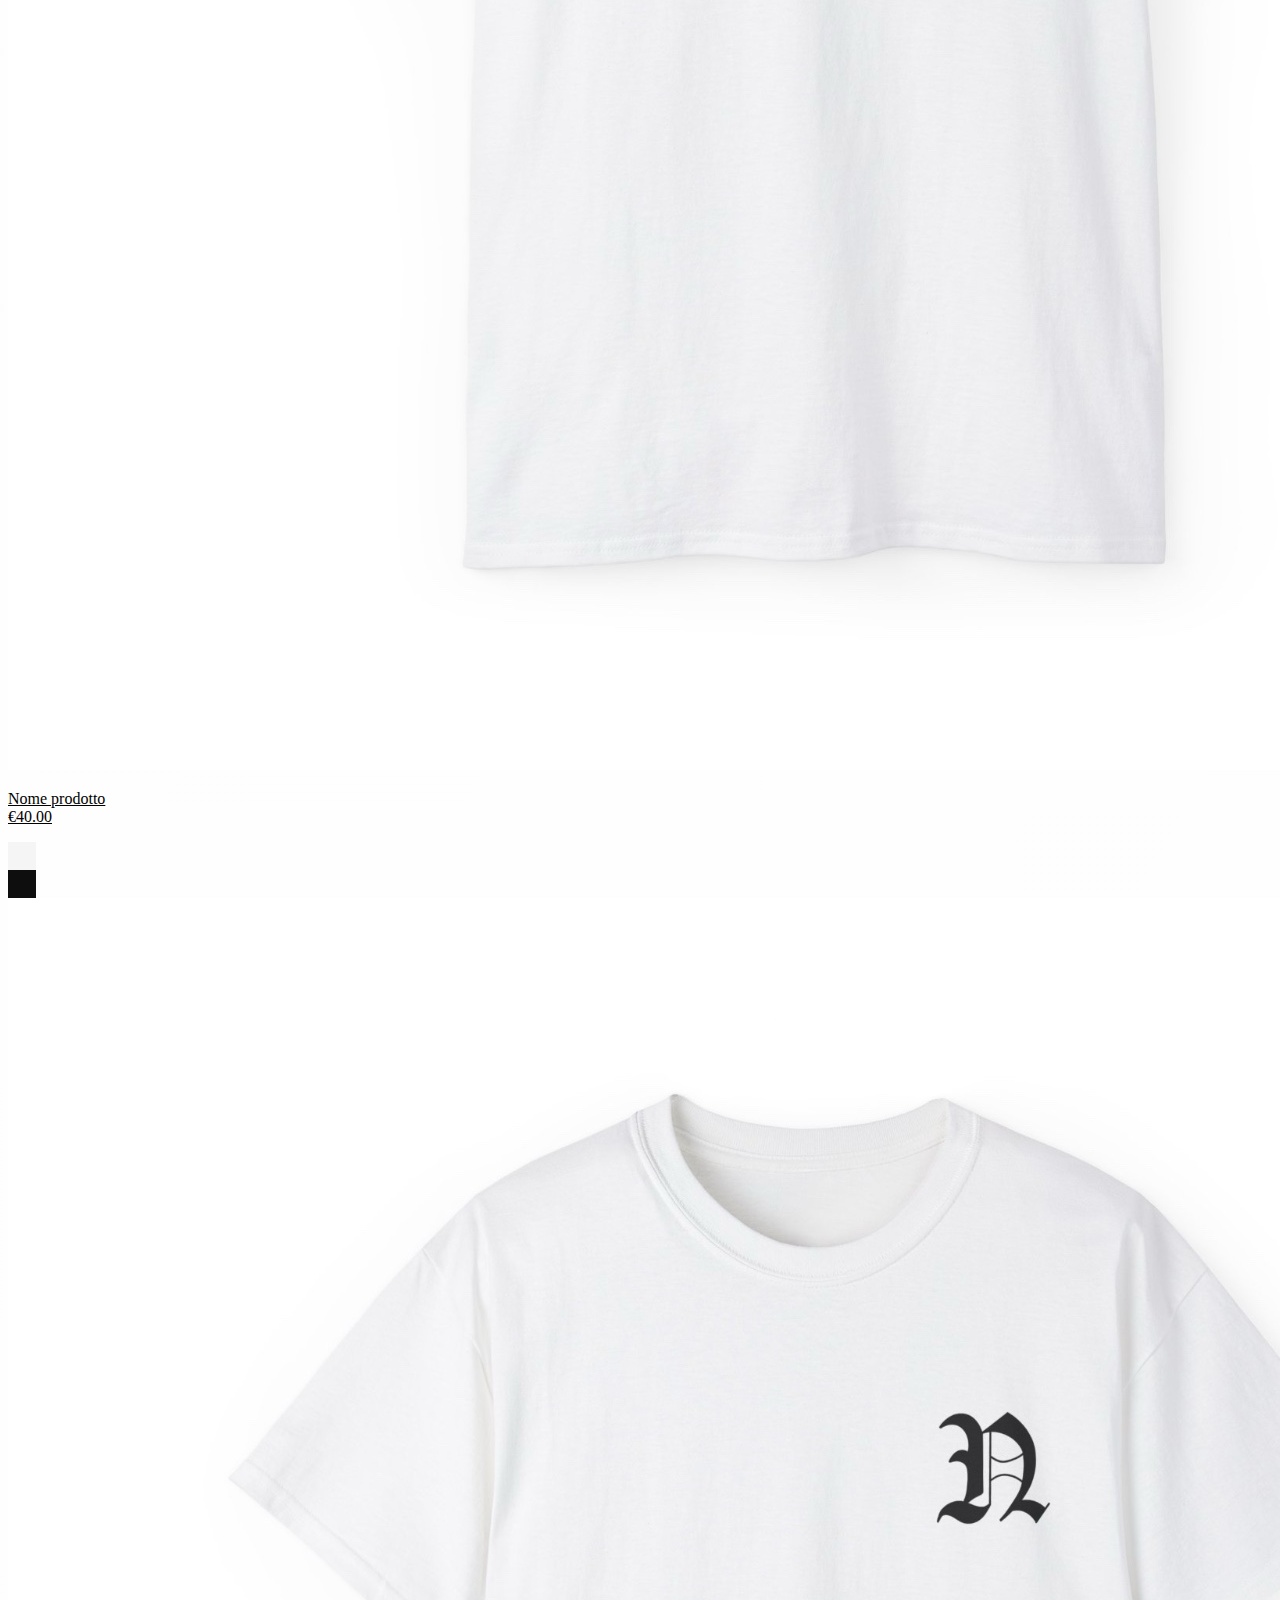
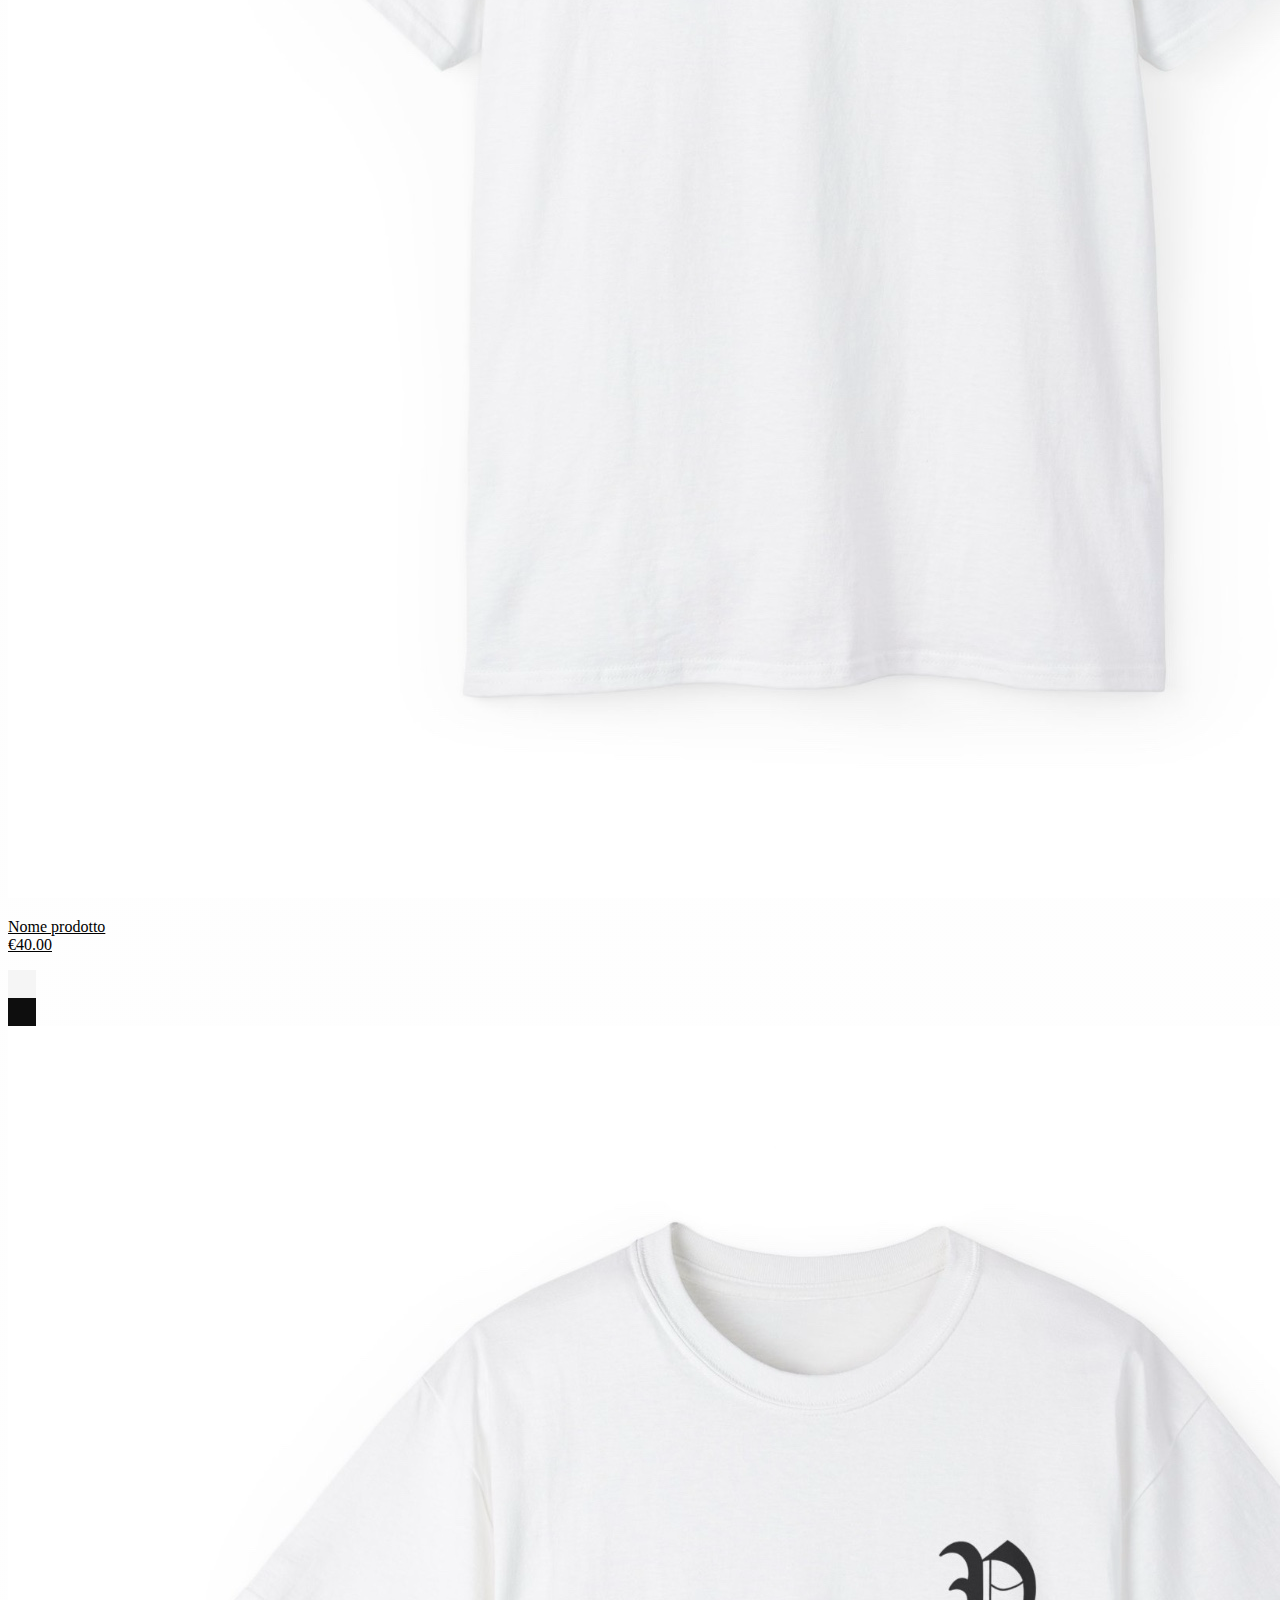
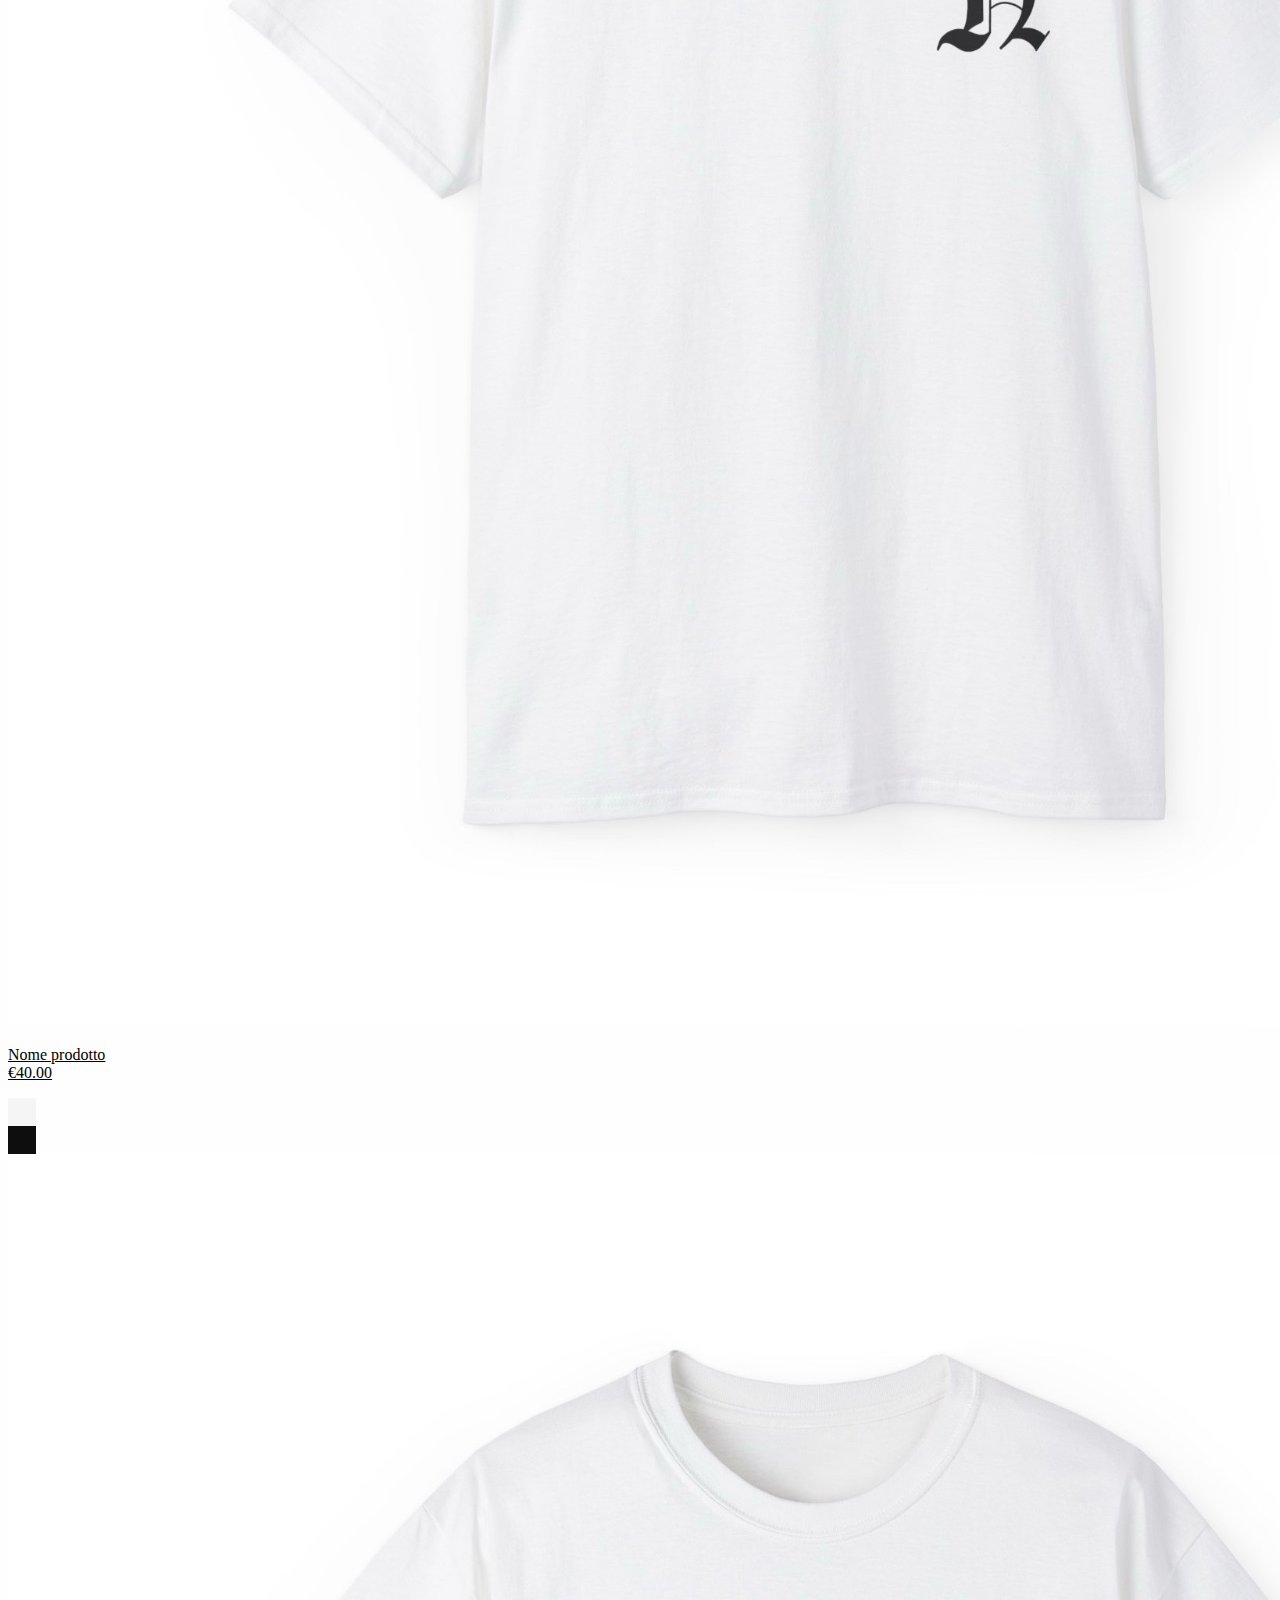
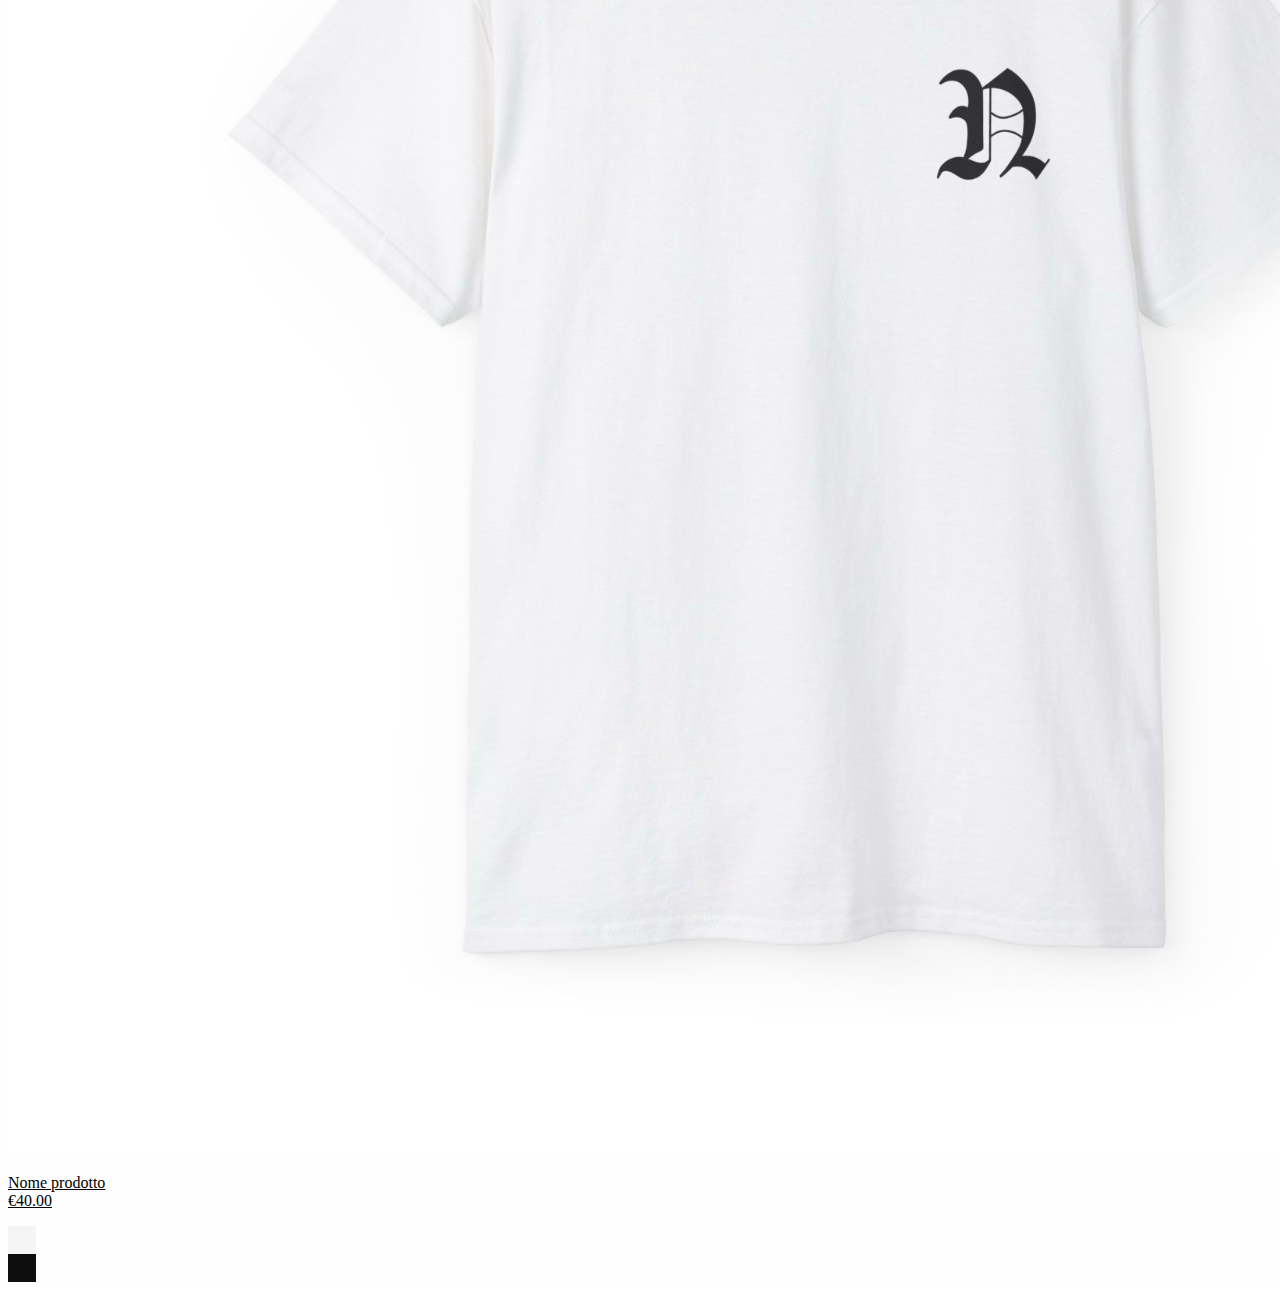
==== commit a0b7fce3: "demo" ====
--- a/index.html
+++ b/index.html
@@ -1,11 +1,12 @@
 <!DOCTYPE html>
-<html lang="en">
+<html lang="it">
 <head>
     <meta charset="UTF-8">
     <meta name="viewport" content="width=device-width, initial-scale=1">
     <title>European Cannon</title>
     <link href="https://cdn.jsdelivr.net/npm/bootstrap@5.3.2/dist/css/bootstrap.min.css" rel="stylesheet"
           integrity="sha384-T3c6CoIi6uLrA9TneNEoa7RxnatzjcDSCmG1MXxSR1GAsXEV/Dwwykc2MPK8M2HN" crossorigin="anonymous">
+    <link rel="stylesheet" href="style.css">
     <link rel="icon" href="logo.jpg" type="text/xml">
     <style>
         .product {
@@ -22,7 +23,25 @@
         .c-black {
             width: 28px;
             height: 28px;
-            background-color: black;
+            background-color: #0e0e0e;
+        }
+
+        .gradient-background {
+            background: linear-gradient(300deg, #fff, #fefefe, #fdfdfd);
+            background-size: 180% 180%;
+            animation: gradient-animation 18s ease infinite;
+        }
+
+        @keyframes gradient-animation {
+            0% {
+                background-position: 0% 50%;
+            }
+            50% {
+                background-position: 100% 50%;
+            }
+            100% {
+                background-position: 0% 50%;
+            }
         }
     </style>
 </head>
@@ -52,7 +71,7 @@
         <!-- each img 352 x 527 -->
         <div class="row row-cols-1 row-cols-md-3 g-4">
             <div class="col">
-                <a class="product text-decoration-none" style="color: black" href="https://www.instagram.com">
+                <a class="product text-decoration-none" style="color: black" href="checkout-1.html">
                     <div class="container">
                         <img class="bd-placeholder-img bd-placeholder-img-lg featurette-image img-fluid mx-auto" src="img.png" alt="Image Not Available">
                         <p class="lead">Nome prodotto<br>€40.00</p>
--- a/style.css
+++ b/style.css
@@ -0,0 +1,17 @@
+.gradient-background {
+    background: linear-gradient(300deg, #fff, #fefefe, #fdfdfd);
+    background-size: 180% 180%;
+    animation: gradient-animation 18s ease infinite;
+}
+
+@keyframes gradient-animation {
+    0% {
+        background-position: 0% 50%;
+    }
+    50% {
+        background-position: 100% 50%;
+    }
+    100% {
+        background-position: 0% 50%;
+    }
+}